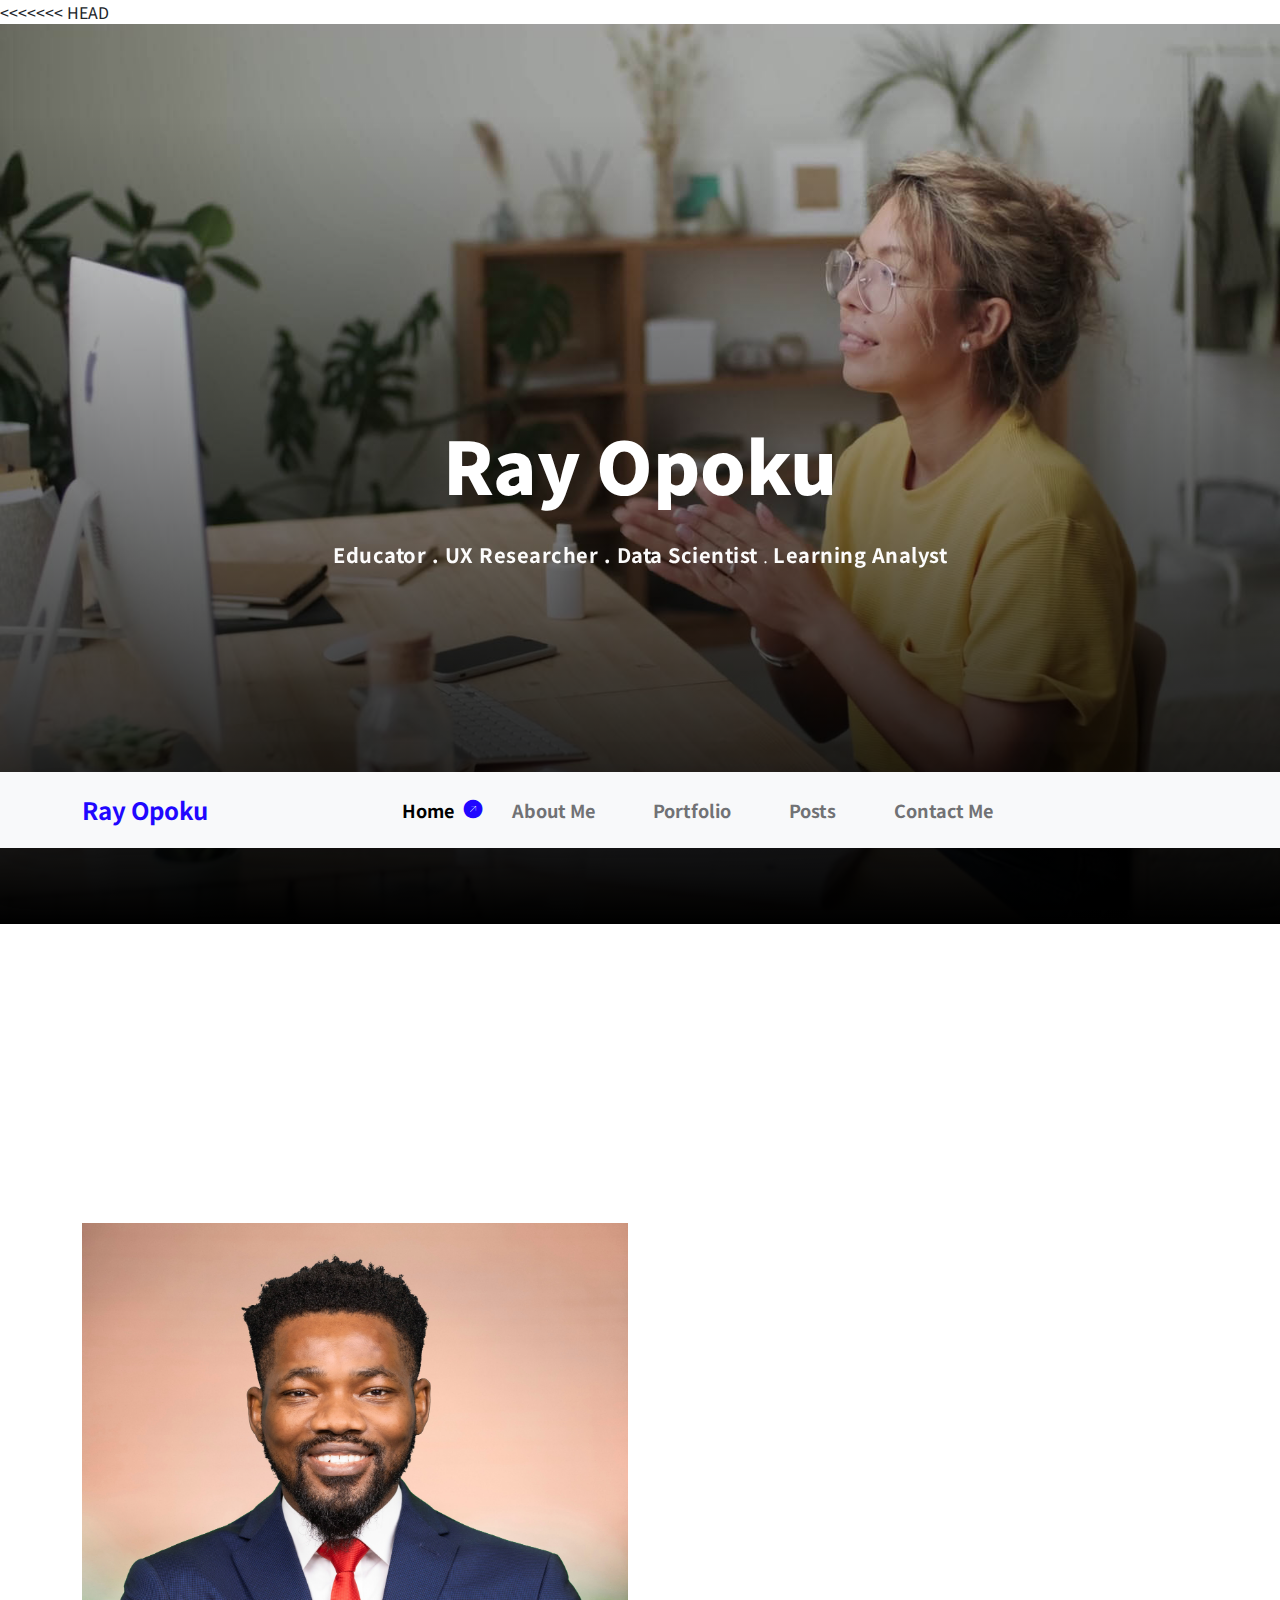
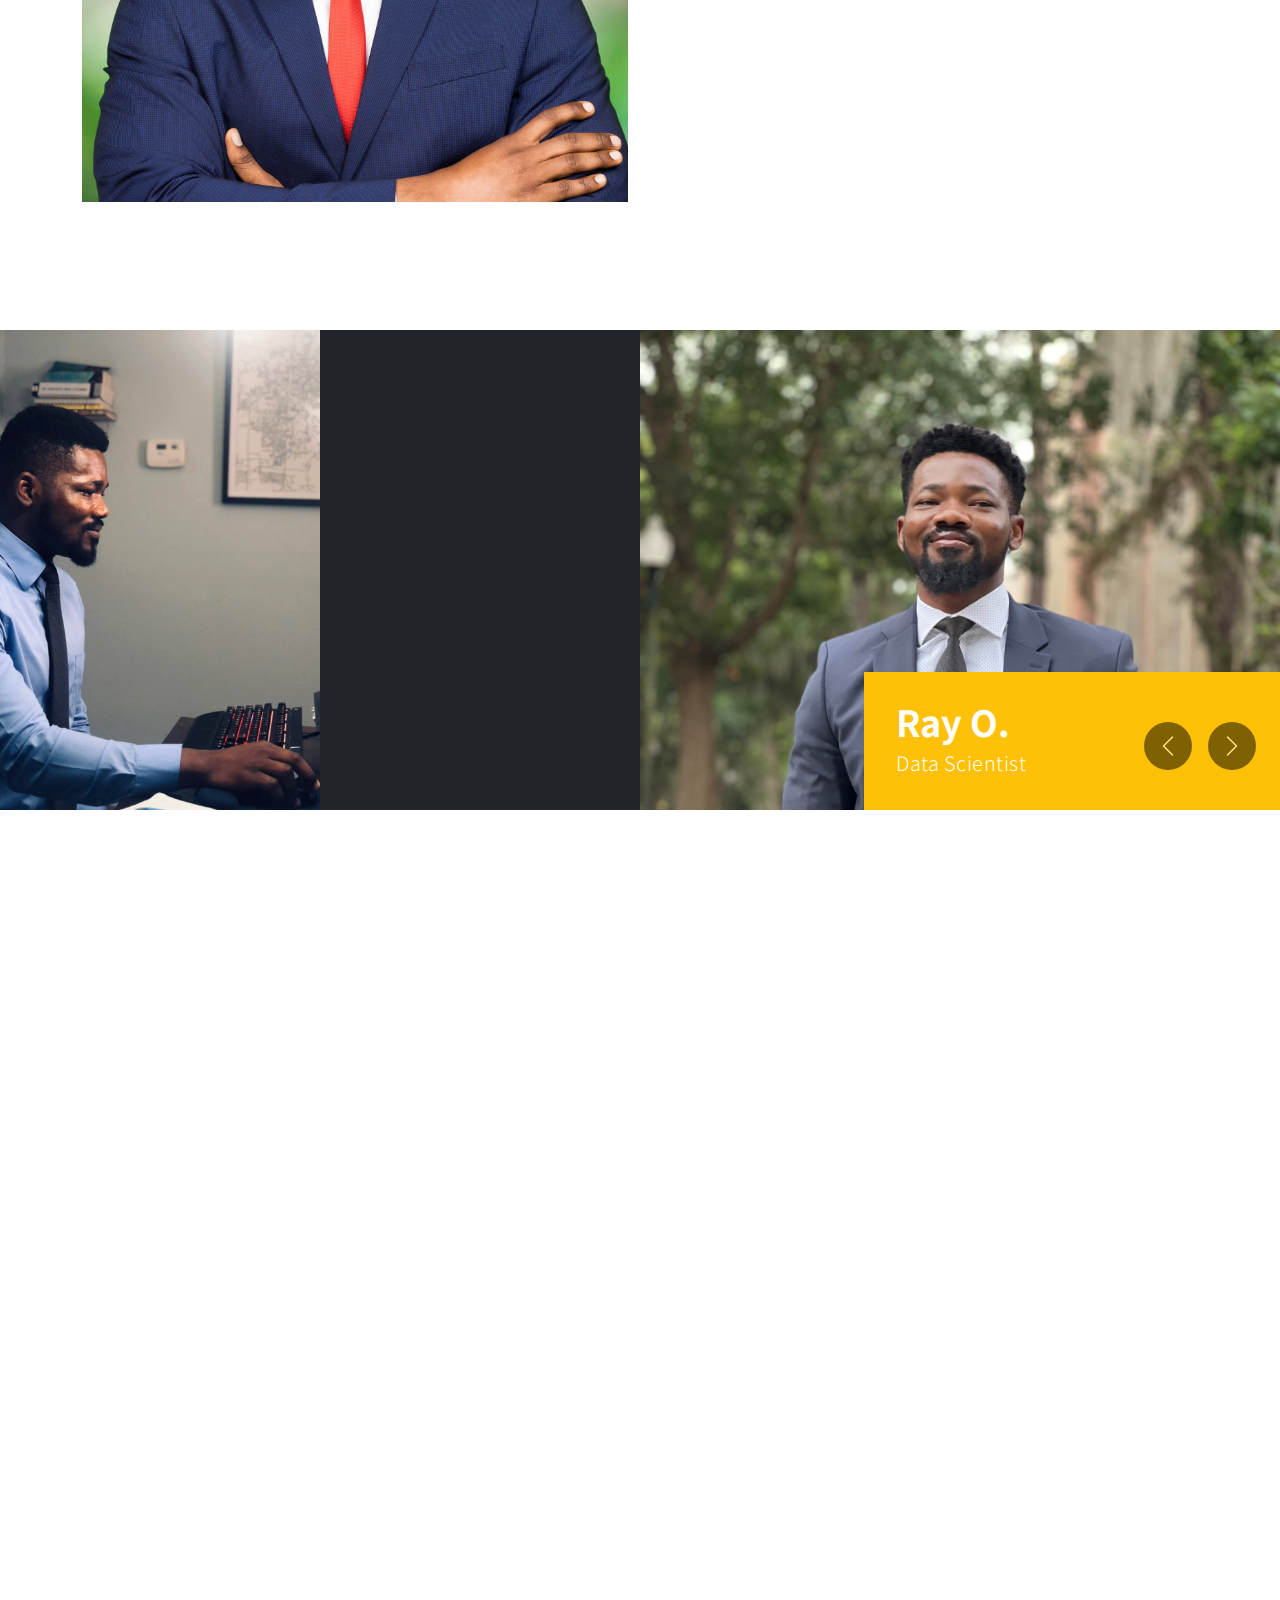
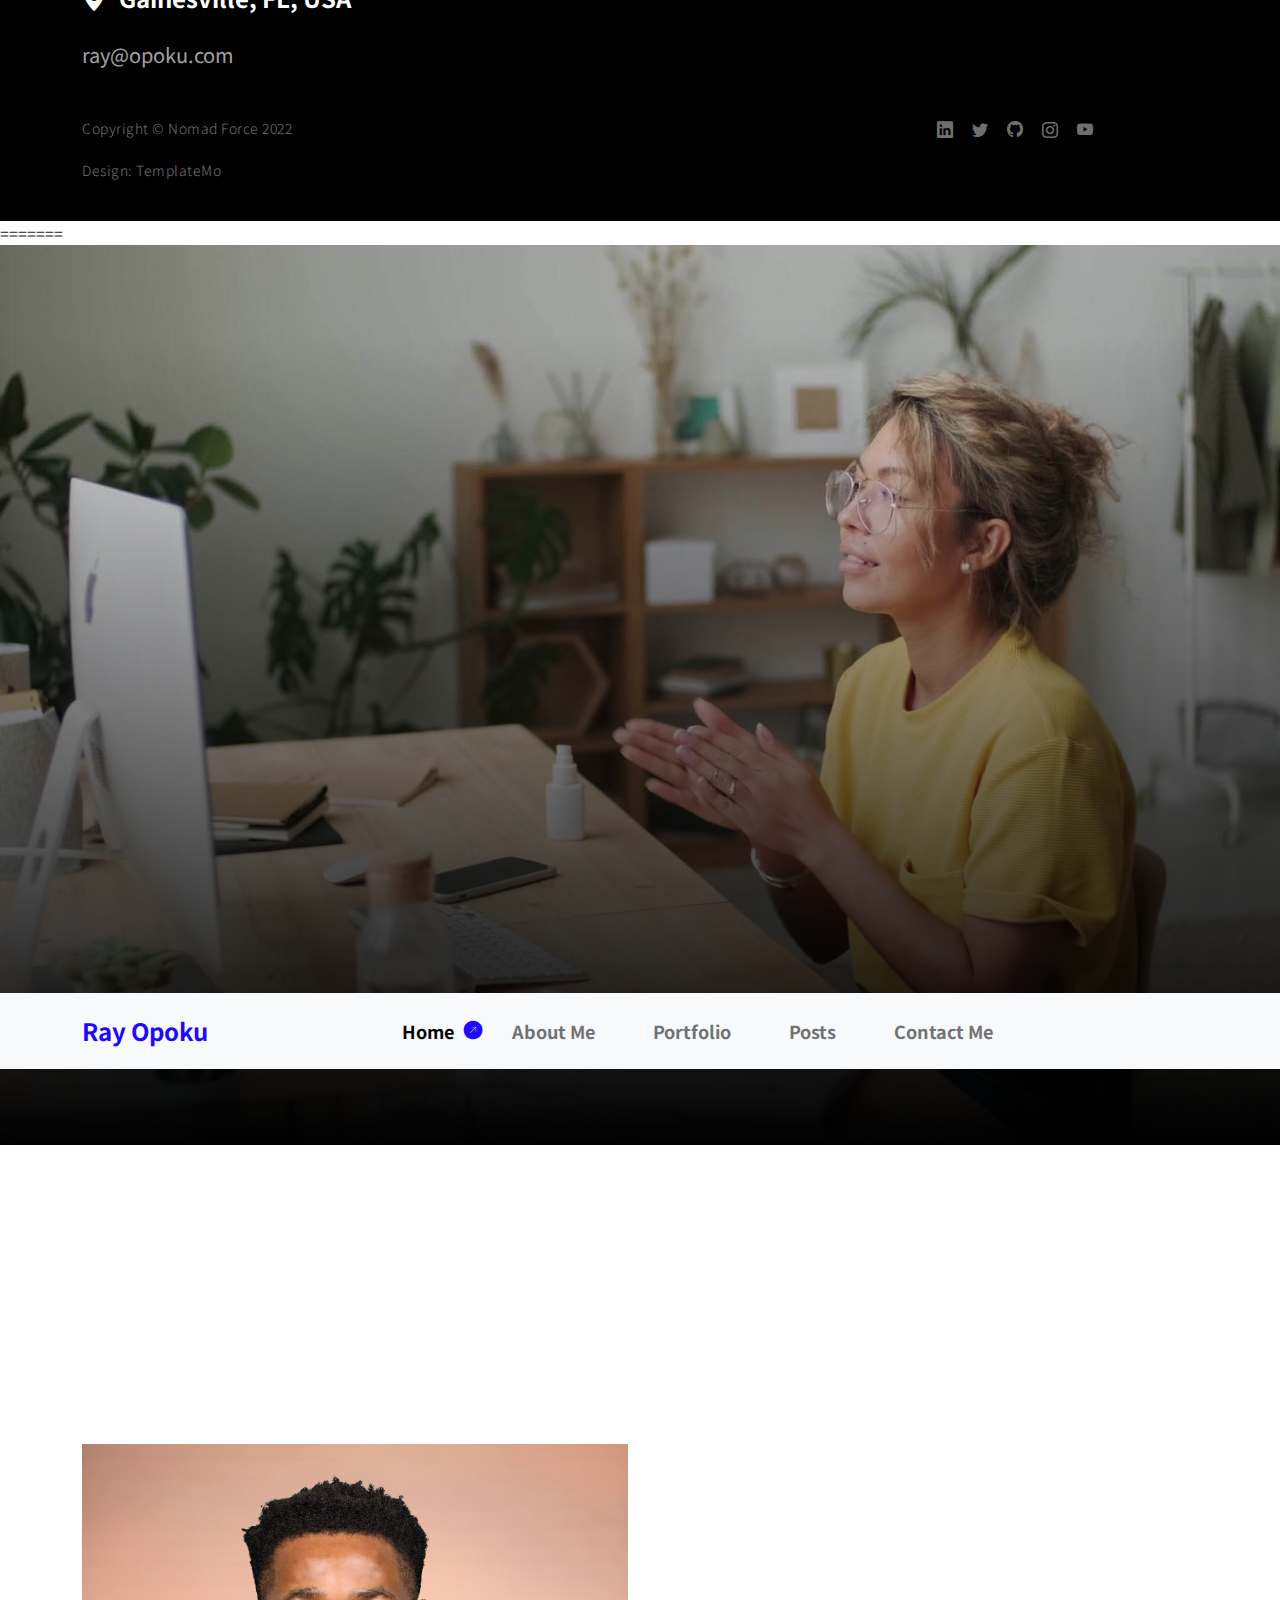
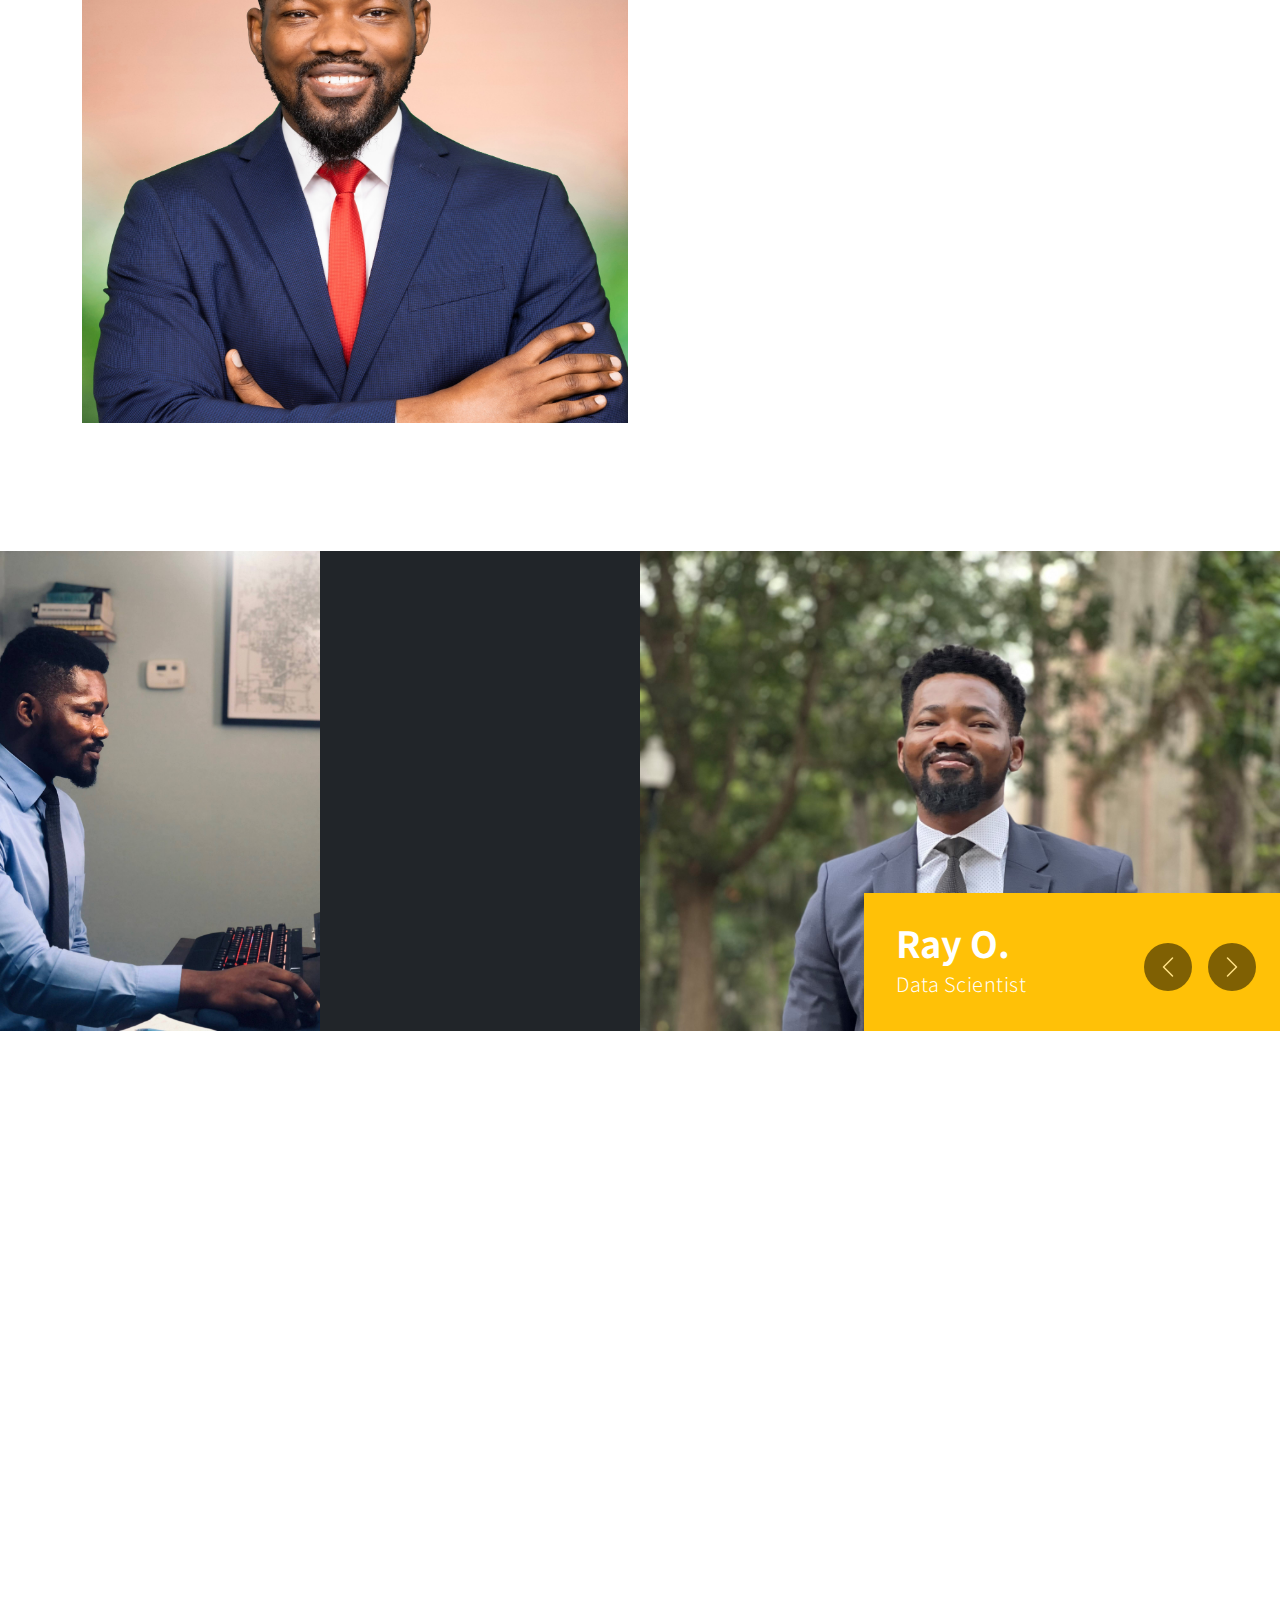
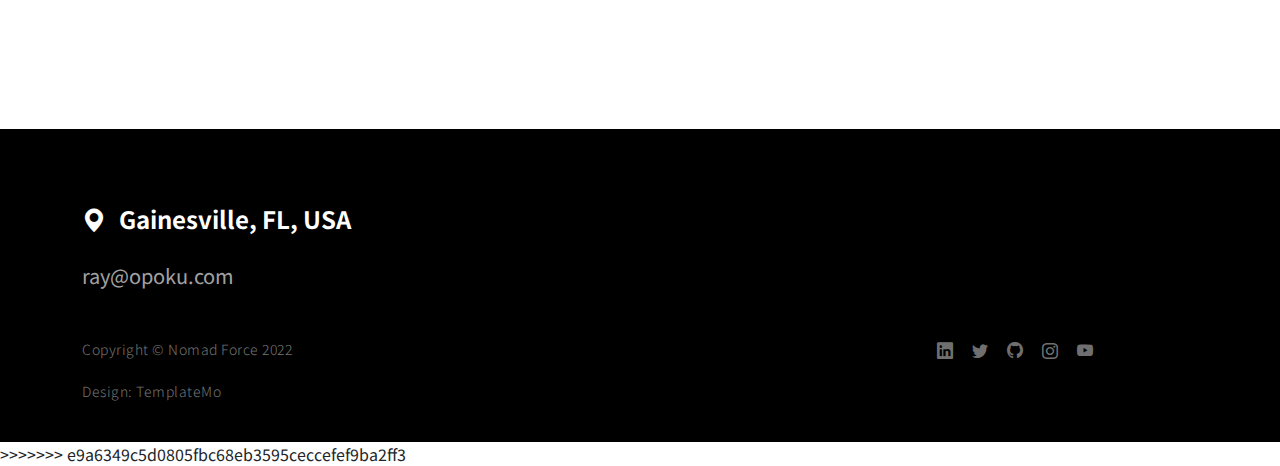
==== index.html @ 8024faab "initial commit" ====
<<<<<<< HEAD
<!doctype html>
<html lang="en">
    <head>
        <meta charset="utf-8">
        <meta name="viewport" content="width=device-width, initial-scale=1">

        <meta name="description" content="">
        <meta name="author" content="">

        <title>Ray Opoku</title>

        <!-- CSS FILES -->
        <link rel="preconnect" href="https://fonts.googleapis.com">

        <link rel="preconnect" href="https://fonts.gstatic.com" crossorigin>

        <link href="https://fonts.googleapis.com/css2?family=Noto+Sans+JP:wght@100;300;400;700;900&display=swap" rel="stylesheet">

        <link href="css/bootstrap.min.css" rel="stylesheet">
        <link href="css/bootstrap-icons.css" rel="stylesheet">

        <link rel="stylesheet" href="css/magnific-popup.css">

        <link href="css/aos.css" rel="stylesheet">

        <link href="css/templatemo-nomad-force.css" rel="stylesheet">
<!--

TemplateMo 567 Nomad Force

https://templatemo.com/tm-567-nomad-force

-->
    </head>

    <body>

        <main>

            <section class="hero" id="hero">
                <div class="heroText">
                    <h1 class="text-white mt-5 mb-lg-4" data-aos="zoom-in" data-aos-delay="800">
                        Ray Opoku
                    </h1>

                    <p class="text-secondary-white-color" data-aos="fade-up" data-aos-delay="1000">
                        <strong class="custom"> Educator . </strong>  <strong class="custom"> UX Researcher . </strong>  <strong class="custom"> Data Scientist </strong> . </strong>  <strong class="custom"> Learning Analyst </strong>  
                        <!-- <strong class="custom"> Designer. </strong> -->
                        <!-- <strong class="custom-underline"> website</strong> -->
                    </p>
                </div>

                <div class="videoWrapper">
                    <video autoplay="" loop="" muted="" class="custom-video" poster="videos/792bd98f3e617786c850493560e11c45.jpg">
                        <source src="videos/headervideo.mp4" type="video/mp4">

                        Your browser does not support the video tag.
                    </video>
                </div>

                <div class="overlay"></div>
            </section>

            <nav class="navbar navbar-expand-lg bg-light shadow-lg">
                <div class="container">
                    <a class="navbar-brand" href="index.html">
                        <strong>Ray Opoku</strong>
                    </a>

                    <button class="navbar-toggler" type="button" data-bs-toggle="collapse" data-bs-target="#navbarNav" aria-controls="navbarNav" aria-expanded="false" aria-label="Toggle navigation">
                        <span class="navbar-toggler-icon"></span>
                    </button>

                    <div class="collapse navbar-collapse" id="navbarNav">
                        <ul class="navbar-nav mx-auto">
                            <li class="nav-item active">
                                <a class="nav-link" href="#hero">Home</a>
                            </li>

                            <li class="nav-item">
                                <a class="nav-link" href="#about">About Me</a>
                            </li>

                            <li class="nav-item">
                                <a class="nav-link" href="#portfolio">Portfolio</a>
                            </li>

                            <li class="nav-item">
                                <a class="nav-link" href="#news">Posts</a>
                            </li>

                            <li class="nav-item">
                                <a class="nav-link" href="#contact">Contact Me</a>
                            </li>
                        </ul>
                    </div>
                </div>
            </nav>

            <section class="section-padding pb-0" id="about">
                <div class="container mb-5 pb-lg-5">
                    <div class="row">
                        <div class="col-12">
                            <h2 class="mb-3" data-aos="fade-up">Akwaaba...</h2>
                        </div>

                        <div class="col-lg-6 col-12 mt-3 mb-lg-5">
                        
                          <!--      <p class="me-4" data-aos="fade-up" data-aos-delay="500">(*Akwaaba means Welcome in Akan - A Ghanaian Language).</p> -->
                               </p> 
                              
                          <!--  <p class="me-4" data-aos="fade-up" data-aos-delay="300">(*Akwaaba means welcome in Akan - A Ghanaian Language).</p> --> 
                            <img src="\images\people\RAY3_ALT (2).jpg" class="img-fluid about-image" alt="">
                            
                        </div>

                        <div class="col-lg-6 col-12 mt-lg-3 mb-lg-5">

                            <p class="me-4" data-aos="fade-up" data-aos-delay="300">Welcome to my online portfolio! 
                                I am Ray Opoku (Officially Raymond Opoku) and here, I share my journey 
                                and work in hopes that you get to know me and my work better. 
                                Look around and you will find my thoughts and samples PhD work and projects.

                            <p data-aos="fade-up" data-aos-delay="800">I am a data management engineer and economic policy enthusiat working on my PhD in Educational Technology at the University of Florida, FL.
                                I am a 2021 Holmes Scholar at UF College of Education and passionate about the wholistic approach to learning, travel, photography and collaborating with people.
                                
                                My research interest is the adopting analytical and data mining tools to draw insights from various learning management systems. I am originally from Ghana - West-Africa and I have worked in various countries including South Africa, Kenya, UAE, and England.
                                </p>
                        
                         <!--       <p class="me-4" data-aos="fade-up" data-aos-delay="300">(*Akwaaba means welcome in Akan - A Ghanaian Language).</p> --> 

                            </div>

                    </div>
                </div>

                <div class="container-fluid">
                    <div class="row">
                        <div class="col-lg-3 col-12 p-0">
                            <img src="images/IMG_1385.JPG" class="img-fluid about-image" alt="">
                        </div>

                        <div class="col-lg-3 col-12 bg-dark">
                            <div class="d-flex flex-column flex-wrap justify-content-center h-100 py-5 px-4 pt-lg-4 pb-lg-0">
                                <h3 class="text-white mb-3" data-aos="fade-up">I am an idealists and strategic thinker.</h3>

                                <p class="text-secondary-white-color" data-aos="fade-up">With over six years in the data analytics business</p>

                                <div class="mt-3 custom-links">

                                    <a href="#news" class="text-white custom-link" data-aos="zoom-in" data-aos-delay="100">Read News & Events</a>

                                    <a href="#contact" class="text-white custom-link" data-aos="zoom-in" data-aos-delay="300">Work with me</a>
                                </div>

                            </div>
                        </div>

                        <div class="col-lg-6 col-12 p-0">
                            <section id="myCarousel" class="carousel slide carousel-fade" data-bs-ride="carousel">
                                <div class="carousel-inner">
                                    <div class="carousel-item active">
                                        <img src="images/people/IMG_9525 (2).jpeg" class="img-fluid team-image" alt="">

                                        <div class="team-thumb bg-warning">
                                            <h3 class="text-white mb-0">Ray O.</h3>

                                            <p class="text-secondary-white-color mb-0">Data Scientist</p>
                                        </div>
                                    </div>

                                    <div class="carousel-item">
                                        <img src="images/people/IMG_8676 (2).jpg" class="img-fluid team-image" alt="">

                                        <div class="team-thumb bg-primary">
                                            <h3 class="text-white mb-0">Ray O.</h3>

                                            <p class="text-secondary-white-color mb-0">Learning Analytics</p>
                                        </div>
                                    </div>

                                    <div class="carousel-item">
                                        <img src="images/people/d011a304-158c-4ec2-86e8-9f3b034e3c93.jpg" class="img-fluid team-image" alt="">

                                        <div class="team-thumb bg-success">
                                            <h3 class="text-white mb-0">Ray O.</h3>

                                            <p class="text-secondary-white-color mb-0">Educator</p>
                                        </div>
                                    </div>

                                    <div class="carousel-item">
                                        <img src="images/people/IMG_6955.jpg" class="img-fluid team-image" alt="">

                                        <div class="team-thumb bg-info">
                                            <h3 class="text-white mb-0">Ray O.</h3>

                                            <p class="text-secondary-white-color mb-0">UX Designer</p>
                                        </div>
                                    </div>

                                    <div class="carousel-item">
                                        <img src="images/people/IMG_8632 (2).jpeg" class="img-fluid team-image" alt="">

                                        <div class="team-thumb bg-danger">
                                            <h3 class="text-white mb-0">Ray O.</h3>

                                            <p class="text-secondary-white-color mb-0">Project Management</p>
                                        </div>
                                    </div>
                                </div>

                                <button class="carousel-control-prev" type="button" data-bs-target="#myCarousel" data-bs-slide="prev">
                                      <span class="carousel-control-prev-icon" aria-hidden="true"></span>

                                      <span class="visually-hidden">Previous</span>
                                </button>

                                <button class="carousel-control-next" type="button" data-bs-target="#myCarousel" data-bs-slide="next">
                                      <span class="carousel-control-next-icon" aria-hidden="true"></span>

                                      <span class="visually-hidden">Next</span>
                                </button>
                            </section>

                        </div>
                    </div>
                </div>
            </section>

            <section class="section-padding" id="portfolio">
                <div class="container">
                    <div class="row">

                        <div class="col-12">
                            <h2 class="mb-5 text-center" data-aos="fade-up">Portfolio</h2>
                        </div>

                        <div class="col-lg-6 col-12">
                            <div class="portfolio-thumb mb-5" data-aos="fade-up">
                                <a href="images/portfolio/visuals-Y4qzW3AsvqI-unsplash.jpeg" class="image-popup">
                                    <img src="images/portfolio/visuals-Y4qzW3AsvqI-unsplash.jpeg" class="img-fluid portfolio-image" alt="">
                                </a>

                                <div class="portfolio-info">
                                    <h4 class="portfolio-title mb-0">Effortless</h4>

                                    <p class="text-danger">Branding</p>
                                </div>
                            </div>

                            <div class="portfolio-thumb" data-aos="fade-up">
                                <a href="images/portfolio/severin-candrian-nn3uIZqmUtE-unsplash.jpeg" class="image-popup">
                                    <img src="images/portfolio/severin-candrian-nn3uIZqmUtE-unsplash.jpeg" class="img-fluid portfolio-image" alt="">
                                </a>

                                <div class="portfolio-info">
                                    <h4 class="portfolio-title mb-0">Health technology</h4>

                                    <p class="text-success">Art Direction</p>
                                </div>
                            </div>
                        </div>

                        <div class="col-lg-6 col-12">
                            <div class="portfolio-thumb mt-5 mt-lg-0 mb-5" data-aos="fade-up">
                                <a href="images/portfolio/tyler-nix-Y1drF0Y3Oe0-unsplash.jpeg" class="image-popup">
                                    <img src="images/portfolio/tyler-nix-Y1drF0Y3Oe0-unsplash.jpeg" class="img-fluid portfolio-image" alt="">
                                </a>

                                <div class="portfolio-info">
                                    <h4 class="portfolio-title mb-0">Maki</h4>

                                    <p class="text-warning">Website</p>
                                </div>
                            </div>

                            <div class="portfolio-thumb" data-aos="fade-up">
                                <a href="images/portfolio/thought-catalog-gv-T-OjLe4c-unsplash.jpeg" class="image-popup">
                                    <img src="images/portfolio/thought-catalog-gv-T-OjLe4c-unsplash.jpeg" class="img-fluid portfolio-image" alt="">
                                </a>

                                <div class="portfolio-info">
                                    <h4 class="portfolio-title mb-0">The gig economy</h4>

                                    <p class="text-info">Graphic</p>
                                </div>
                            </div>
                        </div>

                    </div>
                </div>
            </section>

            <section class="news section-padding" id="news">
                <div class="container">
                    <div class="row">

                        <div class="col-12">
                            <h2 class="mb-5 text-center" data-aos="fade-up">News & Events</h2>
                        </div>

                        <div class="col-lg-6 col-12 mb-5 mb-lg-0">
                            <div class="news-thumb" data-aos="fade-up">
                                <a href="news-detail.html" class="news-image-hover news-image-hover-warning">
                                    <img src="images/news/caroline-lm-uqveD8dYPUM-unsplash.jpg" class="img-fluid large-news-image news-image" alt="">
                                </a>

                                <div class="news-category bg-warning text-white">News</div>

                                <div class="news-text-info">
                                    <h5 class="news-title">
                                        <a href="news-detail.html" class="news-title-link">The rise of the gig economy spells the end for these workers the old system</a>
                                    </h5>

                                    <span class="text-muted">22 hours ago</span>
                                </div>
                            </div>
                        </div>

                        <div class="col-lg-6 col-12">
                            <div class="news-thumb news-two-column d-flex flex-column flex-lg-row" data-aos="fade-up">
                                <div class="news-top w-100">

                                    <a href="news-detail.html" class="news-image-hover news-image-hover-primary">
                                        <img src="images/news/jean-philippe-delberghe-MmanXAs1sKw-unsplash.jpeg" class="img-fluid news-image" alt="">
                                    </a>

                                    <div class="news-category bg-primary text-white">Events</div>
                                </div>

                                <div class="news-bottom w-100">
                                    <div class="news-text-info">
                                        <h5 class="news-title">
                                            <a href="news-detail.html" class="news-title-link">Job Opportunities: Digital, Marketing</a>
                                        </h5>

                                        <div class="d-flex flex-wrap">
                                            <span class="text-muted me-2">
                                                <i class="bi-geo-alt-fill me-1 mb-2 mb-lg-0"></i>
                                                Alaska,
                                            </span>

                                            <span class="text-muted">August 6, 2021</span>
                                        </div>
                                    </div>
                                </div>
                            </div>

                            <div class="news-thumb news-two-column d-flex flex-column flex-lg-row" data-aos="fade-up">
                                <div class="news-top w-100" data-aos="fade-up">

                                    <a href="news-detail.html" class="news-image-hover news-image-hover-success">
                                        <img src="images/news/maria-stewart-p4tj0g-_aMM-unsplash.jpeg" class="img-fluid news-image" alt="">
                                    </a>

                                    <div class="news-category bg-success text-white">News</div>
                                </div>

                                <div class="news-bottom w-100">
                                    <div class="news-text-info">
                                        <h5 class="news-title">
                                            <a href="news-detail.html" class="news-title-link">What happened to new viral video?</a>
                                        </h5>

                                        <span class="text-muted">6 days ago</span>
                                    </div>
                                </div>
                            </div>
                        </div>

                    </div>
                </div>
            </section>

            <section class=" contact section-padding" id="contact">
                <div class="container">
                    <div class="row">

                        <div class="col-lg-7 col-12 mx-auto">

                            <h2 class="mb-4 text-center" data-aos="fade-up">Dont' be shy, say "hi"</h2>

                            <form action="#" method="post" class="contact-form" role="form" data-aos="fade-up">

                                <div class="row">

                                    <div class="col-lg-6 col-6">
                                        <label for="name" class="form-label">Name <sup class="text-danger">*</sup></label>

                                        <input type="text" name="name" id="name" class="form-control" placeholder="Full name" required>
                                    </div>

                                    <div class="col-lg-6 col-6">
                                        <label for="email" class="form-label">Email <sup class="text-danger">*</sup></label>

                                        <input type="email" name="email" id="email" pattern="[^ @]*@[^ @]*" class="form-control" placeholder="Email address" required>
                                    </div>

                                    <div class="col-12 my-4">
                                        <label for="message" class="form-label">How can I help?</label>

                                        <textarea name="message" rows="6" class="form-control" id="message" placeholder="Tell us about the project" required></textarea>

                                    </div>

                                    <div class="col-12">
                                        <label for="services" class="form-label">Services<sup class="text-danger">*</sup></label>
                                    </div>

                                    <div class="col-lg-4 col-12">
                                        <div class="form-check">
                                            <input type="checkbox" id="checkbox1" name="checkbox1" class="form-check-input">

                                            <label class="form-check-label" for="checkbox1">Data Analytics</label>
                                          </div>
                                    </div>

                                    <div class="col-lg-4 col-12 my-2 my-lg-0">
                                        <div class="form-check">
                                            <input type="checkbox" id="checkbox2" name="checkbox2" class="form-check-input">

                                            <label class="form-check-label" for="checkbox2">User Experiences</label>
                                          </div>
                                    </div>

                                    <div class="col-lg-4 col-12">
                                        <div class="form-check">
                                            <input type="checkbox" id="checkbox3" name="checkbox3" class="form-check-input">

                                            <label class="form-check-label" for="checkbox3">Web Development</label>
                                          </div>
                                    </div>
                                </div>

                                <div class="col-lg-5 col-12 mx-auto mt-5">
                                    <button type="submit" class="form-control">Send Message</button>
                                </div>
                            </form>
                        </div>

                    </div>
                </div>
            </section>

            <section class="google-map">
                <iframe src="https://maps.google.com/maps?q=Gainesville,+Florida+-+FL,+USA&t=&z=13&ie=UTF8&iwloc=&output=embed" class="map-iframe" width="100%" height="400" style="border:0;" allowfullscreen="" loading="lazy"></iframe>
            </section>

        </main>

        <footer class="site-footer">
            <div class="container">
                <div class="row">

                    <div class="col-12">
                        <h5 class="text-white">
                            <i class="bi-geo-alt-fill me-2"></i>
                            Gainesville, FL, USA
                        </h5>

                        <a href="mailto:info@opoku.com" class="custom-link mt-3 mb-5">
                            ray@opoku.com
                        </a>
                    </div>

                    <div class="col-6">
                        <p class="copyright-text mb-0">Copyright © Nomad Force 2022

                        <br><br>Design: <a href="https://templatemo.com/page/1" target="_parent">TemplateMo</a></p>

                    </div>

                    <div class="col-lg-3 col-5 ms-auto">
                        <ul class="social-icon">
                            <li><a href="https://www.linkedin.com/in/raymondopoku/" class="social-icon-link bi-linkedin"></a></li>

                            <li><a href="https://twitter.com/rayopk" class="social-icon-link bi-twitter"></a></li>

                            <li><a href="https://github.com/raopk" class="social-icon-link bi-github"></a></li>

                            <li><a href="https://instagram.com/rayopk/" class="social-icon-link bi-instagram"></a></li>

                            <li><a href="https://www.youtube.com/c/rayopoku" class="social-icon-link bi-youtube"></a></li>
                        </ul>
                    </div>

                </div>
            </section>
        </footer>

        <!-- JAVASCRIPT FILES -->
        <script src="js/jquery.min.js"></script>
        <script src="js/bootstrap.bundle.min.js"></script>
        <script src="js/jquery.sticky.js"></script>
        <script src="js/aos.js"></script>
        <script src="js/jquery.magnific-popup.min.js"></script>
        <script src="js/magnific-popup-options.js"></script>
        <script src="js/scrollspy.min.js"></script>
        <script src="js/custom.js"></script>

    </body>
=======
<!doctype html>
<html lang="en">
    <head>
        <meta charset="utf-8">
        <meta name="viewport" content="width=device-width, initial-scale=1">

        <meta name="description" content="">
        <meta name="author" content="">

        <title>Ray Opoku</title>

        <!-- CSS FILES -->
        <link rel="preconnect" href="https://fonts.googleapis.com">

        <link rel="preconnect" href="https://fonts.gstatic.com" crossorigin>

        <link href="https://fonts.googleapis.com/css2?family=Noto+Sans+JP:wght@100;300;400;700;900&display=swap" rel="stylesheet">

        <link href="css/bootstrap.min.css" rel="stylesheet">
        <link href="css/bootstrap-icons.css" rel="stylesheet">

        <link rel="stylesheet" href="css/magnific-popup.css">

        <link href="css/aos.css" rel="stylesheet">

        <link href="css/templatemo-nomad-force.css" rel="stylesheet">
<!--

TemplateMo 567 Nomad Force

https://templatemo.com/tm-567-nomad-force

-->
    </head>

    <body>

        <main>

            <section class="hero" id="hero">
                <div class="heroText">
                    <h1 class="text-white mt-5 mb-lg-4" data-aos="zoom-in" data-aos-delay="800">
                        Ray Opoku
                    </h1>

                    <p class="text-secondary-white-color" data-aos="fade-up" data-aos-delay="1000">
                        <strong class="custom"> Educator . </strong>  <strong class="custom"> UX Researcher . </strong>  <strong class="custom"> Data Scientist </strong> . </strong>  <strong class="custom"> Learning Analyst </strong>  
                        <!-- <strong class="custom"> Designer. </strong> -->
                        <!-- <strong class="custom-underline"> website</strong> -->
                    </p>
                </div>

                <div class="videoWrapper">
                    <video autoplay="" loop="" muted="" class="custom-video" poster="videos/792bd98f3e617786c850493560e11c45.jpg">
                        <source src="videos/headervideo.mp4" type="video/mp4">

                        Your browser does not support the video tag.
                    </video>
                </div>

                <div class="overlay"></div>
            </section>

            <nav class="navbar navbar-expand-lg bg-light shadow-lg">
                <div class="container">
                    <a class="navbar-brand" href="index.html">
                        <strong>Ray Opoku</strong>
                    </a>

                    <button class="navbar-toggler" type="button" data-bs-toggle="collapse" data-bs-target="#navbarNav" aria-controls="navbarNav" aria-expanded="false" aria-label="Toggle navigation">
                        <span class="navbar-toggler-icon"></span>
                    </button>

                    <div class="collapse navbar-collapse" id="navbarNav">
                        <ul class="navbar-nav mx-auto">
                            <li class="nav-item active">
                                <a class="nav-link" href="#hero">Home</a>
                            </li>

                            <li class="nav-item">
                                <a class="nav-link" href="#about">About Me</a>
                            </li>

                            <li class="nav-item">
                                <a class="nav-link" href="#portfolio">Portfolio</a>
                            </li>

                            <li class="nav-item">
                                <a class="nav-link" href="#news">Posts</a>
                            </li>

                            <li class="nav-item">
                                <a class="nav-link" href="#contact">Contact Me</a>
                            </li>
                        </ul>
                    </div>
                </div>
            </nav>

            <section class="section-padding pb-0" id="about">
                <div class="container mb-5 pb-lg-5">
                    <div class="row">
                        <div class="col-12">
                            <h2 class="mb-3" data-aos="fade-up">Akwaaba...</h2>
                        </div>

                        <div class="col-lg-6 col-12 mt-3 mb-lg-5">
                        
                          <!--      <p class="me-4" data-aos="fade-up" data-aos-delay="500">(*Akwaaba means Welcome in Akan - A Ghanaian Language).</p> -->
                               </p> 
                              
                          <!--  <p class="me-4" data-aos="fade-up" data-aos-delay="300">(*Akwaaba means welcome in Akan - A Ghanaian Language).</p> --> 
                            <img src="\images\people\RAY3_ALT (2).jpg" class="img-fluid about-image" alt="">
                            
                        </div>

                        <div class="col-lg-6 col-12 mt-lg-3 mb-lg-5">

                            <p class="me-4" data-aos="fade-up" data-aos-delay="300">Welcome to my online portfolio! 
                                I am Ray Opoku (Officially Raymond Opoku) and here, I share my journey 
                                and work in hopes that you get to know me and my work better. 
                                Look around and you will find my thoughts and samples PhD work and projects.

                            <p data-aos="fade-up" data-aos-delay="800">I am a data management engineer and economic policy enthusiat working on my PhD in Educational Technology at the University of Florida, FL.
                                I am a 2021 Holmes Scholar at UF College of Education and passionate about the wholistic approach to learning, travel, photography and collaborating with people.
                                
                                My research interest is the adopting analytical and data mining tools to draw insights from various learning management systems. I am originally from Ghana - West-Africa and I have worked in various countries including South Africa, Kenya, UAE, and England.
                                </p>
                        
                         <!--       <p class="me-4" data-aos="fade-up" data-aos-delay="300">(*Akwaaba means welcome in Akan - A Ghanaian Language).</p> --> 

                            </div>

                    </div>
                </div>

                <div class="container-fluid">
                    <div class="row">
                        <div class="col-lg-3 col-12 p-0">
                            <img src="images/IMG_1385.JPG" class="img-fluid about-image" alt="">
                        </div>

                        <div class="col-lg-3 col-12 bg-dark">
                            <div class="d-flex flex-column flex-wrap justify-content-center h-100 py-5 px-4 pt-lg-4 pb-lg-0">
                                <h3 class="text-white mb-3" data-aos="fade-up">I am an idealists and strategic thinker.</h3>

                                <p class="text-secondary-white-color" data-aos="fade-up">With over six years in the data analytics business</p>

                                <div class="mt-3 custom-links">

                                    <a href="#news" class="text-white custom-link" data-aos="zoom-in" data-aos-delay="100">Read News & Events</a>

                                    <a href="#contact" class="text-white custom-link" data-aos="zoom-in" data-aos-delay="300">Work with me</a>
                                </div>

                            </div>
                        </div>

                        <div class="col-lg-6 col-12 p-0">
                            <section id="myCarousel" class="carousel slide carousel-fade" data-bs-ride="carousel">
                                <div class="carousel-inner">
                                    <div class="carousel-item active">
                                        <img src="images/people/IMG_9525 (2).jpeg" class="img-fluid team-image" alt="">

                                        <div class="team-thumb bg-warning">
                                            <h3 class="text-white mb-0">Ray O.</h3>

                                            <p class="text-secondary-white-color mb-0">Data Scientist</p>
                                        </div>
                                    </div>

                                    <div class="carousel-item">
                                        <img src="images/people/IMG_8676 (2).jpg" class="img-fluid team-image" alt="">

                                        <div class="team-thumb bg-primary">
                                            <h3 class="text-white mb-0">Ray O.</h3>

                                            <p class="text-secondary-white-color mb-0">Learning Analytics</p>
                                        </div>
                                    </div>

                                    <div class="carousel-item">
                                        <img src="images/people/d011a304-158c-4ec2-86e8-9f3b034e3c93.jpg" class="img-fluid team-image" alt="">

                                        <div class="team-thumb bg-success">
                                            <h3 class="text-white mb-0">Ray O.</h3>

                                            <p class="text-secondary-white-color mb-0">Educator</p>
                                        </div>
                                    </div>

                                    <div class="carousel-item">
                                        <img src="images/people/IMG_6955.jpg" class="img-fluid team-image" alt="">

                                        <div class="team-thumb bg-info">
                                            <h3 class="text-white mb-0">Ray O.</h3>

                                            <p class="text-secondary-white-color mb-0">UX Designer</p>
                                        </div>
                                    </div>

                                    <div class="carousel-item">
                                        <img src="images/people/IMG_8632 (2).jpeg" class="img-fluid team-image" alt="">

                                        <div class="team-thumb bg-danger">
                                            <h3 class="text-white mb-0">Ray O.</h3>

                                            <p class="text-secondary-white-color mb-0">Project Management</p>
                                        </div>
                                    </div>
                                </div>

                                <button class="carousel-control-prev" type="button" data-bs-target="#myCarousel" data-bs-slide="prev">
                                      <span class="carousel-control-prev-icon" aria-hidden="true"></span>

                                      <span class="visually-hidden">Previous</span>
                                </button>

                                <button class="carousel-control-next" type="button" data-bs-target="#myCarousel" data-bs-slide="next">
                                      <span class="carousel-control-next-icon" aria-hidden="true"></span>

                                      <span class="visually-hidden">Next</span>
                                </button>
                            </section>

                        </div>
                    </div>
                </div>
            </section>

            <section class="section-padding" id="portfolio">
                <div class="container">
                    <div class="row">

                        <div class="col-12">
                            <h2 class="mb-5 text-center" data-aos="fade-up">Portfolio</h2>
                        </div>

                        <div class="col-lg-6 col-12">
                            <div class="portfolio-thumb mb-5" data-aos="fade-up">
                                <a href="images/portfolio/visuals-Y4qzW3AsvqI-unsplash.jpeg" class="image-popup">
                                    <img src="images/portfolio/visuals-Y4qzW3AsvqI-unsplash.jpeg" class="img-fluid portfolio-image" alt="">
                                </a>

                                <div class="portfolio-info">
                                    <h4 class="portfolio-title mb-0">Effortless</h4>

                                    <p class="text-danger">Branding</p>
                                </div>
                            </div>

                            <div class="portfolio-thumb" data-aos="fade-up">
                                <a href="images/portfolio/severin-candrian-nn3uIZqmUtE-unsplash.jpeg" class="image-popup">
                                    <img src="images/portfolio/severin-candrian-nn3uIZqmUtE-unsplash.jpeg" class="img-fluid portfolio-image" alt="">
                                </a>

                                <div class="portfolio-info">
                                    <h4 class="portfolio-title mb-0">Health technology</h4>

                                    <p class="text-success">Art Direction</p>
                                </div>
                            </div>
                        </div>

                        <div class="col-lg-6 col-12">
                            <div class="portfolio-thumb mt-5 mt-lg-0 mb-5" data-aos="fade-up">
                                <a href="images/portfolio/tyler-nix-Y1drF0Y3Oe0-unsplash.jpeg" class="image-popup">
                                    <img src="images/portfolio/tyler-nix-Y1drF0Y3Oe0-unsplash.jpeg" class="img-fluid portfolio-image" alt="">
                                </a>

                                <div class="portfolio-info">
                                    <h4 class="portfolio-title mb-0">Maki</h4>

                                    <p class="text-warning">Website</p>
                                </div>
                            </div>

                            <div class="portfolio-thumb" data-aos="fade-up">
                                <a href="images/portfolio/thought-catalog-gv-T-OjLe4c-unsplash.jpeg" class="image-popup">
                                    <img src="images/portfolio/thought-catalog-gv-T-OjLe4c-unsplash.jpeg" class="img-fluid portfolio-image" alt="">
                                </a>

                                <div class="portfolio-info">
                                    <h4 class="portfolio-title mb-0">The gig economy</h4>

                                    <p class="text-info">Graphic</p>
                                </div>
                            </div>
                        </div>

                    </div>
                </div>
            </section>

            <section class="news section-padding" id="news">
                <div class="container">
                    <div class="row">

                        <div class="col-12">
                            <h2 class="mb-5 text-center" data-aos="fade-up">News & Events</h2>
                        </div>

                        <div class="col-lg-6 col-12 mb-5 mb-lg-0">
                            <div class="news-thumb" data-aos="fade-up">
                                <a href="news-detail.html" class="news-image-hover news-image-hover-warning">
                                    <img src="images/news/caroline-lm-uqveD8dYPUM-unsplash.jpg" class="img-fluid large-news-image news-image" alt="">
                                </a>

                                <div class="news-category bg-warning text-white">News</div>

                                <div class="news-text-info">
                                    <h5 class="news-title">
                                        <a href="news-detail.html" class="news-title-link">The rise of the gig economy spells the end for these workers the old system</a>
                                    </h5>

                                    <span class="text-muted">22 hours ago</span>
                                </div>
                            </div>
                        </div>

                        <div class="col-lg-6 col-12">
                            <div class="news-thumb news-two-column d-flex flex-column flex-lg-row" data-aos="fade-up">
                                <div class="news-top w-100">

                                    <a href="news-detail.html" class="news-image-hover news-image-hover-primary">
                                        <img src="images/news/jean-philippe-delberghe-MmanXAs1sKw-unsplash.jpeg" class="img-fluid news-image" alt="">
                                    </a>

                                    <div class="news-category bg-primary text-white">Events</div>
                                </div>

                                <div class="news-bottom w-100">
                                    <div class="news-text-info">
                                        <h5 class="news-title">
                                            <a href="news-detail.html" class="news-title-link">Job Opportunities: Digital, Marketing</a>
                                        </h5>

                                        <div class="d-flex flex-wrap">
                                            <span class="text-muted me-2">
                                                <i class="bi-geo-alt-fill me-1 mb-2 mb-lg-0"></i>
                                                Alaska,
                                            </span>

                                            <span class="text-muted">August 6, 2021</span>
                                        </div>
                                    </div>
                                </div>
                            </div>

                            <div class="news-thumb news-two-column d-flex flex-column flex-lg-row" data-aos="fade-up">
                                <div class="news-top w-100" data-aos="fade-up">

                                    <a href="news-detail.html" class="news-image-hover news-image-hover-success">
                                        <img src="images/news/maria-stewart-p4tj0g-_aMM-unsplash.jpeg" class="img-fluid news-image" alt="">
                                    </a>

                                    <div class="news-category bg-success text-white">News</div>
                                </div>

                                <div class="news-bottom w-100">
                                    <div class="news-text-info">
                                        <h5 class="news-title">
                                            <a href="news-detail.html" class="news-title-link">What happened to new viral video?</a>
                                        </h5>

                                        <span class="text-muted">6 days ago</span>
                                    </div>
                                </div>
                            </div>
                        </div>

                    </div>
                </div>
            </section>

            <section class=" contact section-padding" id="contact">
                <div class="container">
                    <div class="row">

                        <div class="col-lg-7 col-12 mx-auto">

                            <h2 class="mb-4 text-center" data-aos="fade-up">Dont' be shy, say "hi"</h2>

                            <form action="#" method="post" class="contact-form" role="form" data-aos="fade-up">

                                <div class="row">

                                    <div class="col-lg-6 col-6">
                                        <label for="name" class="form-label">Name <sup class="text-danger">*</sup></label>

                                        <input type="text" name="name" id="name" class="form-control" placeholder="Full name" required>
                                    </div>

                                    <div class="col-lg-6 col-6">
                                        <label for="email" class="form-label">Email <sup class="text-danger">*</sup></label>

                                        <input type="email" name="email" id="email" pattern="[^ @]*@[^ @]*" class="form-control" placeholder="Email address" required>
                                    </div>

                                    <div class="col-12 my-4">
                                        <label for="message" class="form-label">How can I help?</label>

                                        <textarea name="message" rows="6" class="form-control" id="message" placeholder="Tell us about the project" required></textarea>

                                    </div>

                                    <div class="col-12">
                                        <label for="services" class="form-label">Services<sup class="text-danger">*</sup></label>
                                    </div>

                                    <div class="col-lg-4 col-12">
                                        <div class="form-check">
                                            <input type="checkbox" id="checkbox1" name="checkbox1" class="form-check-input">

                                            <label class="form-check-label" for="checkbox1">Data Analytics</label>
                                          </div>
                                    </div>

                                    <div class="col-lg-4 col-12 my-2 my-lg-0">
                                        <div class="form-check">
                                            <input type="checkbox" id="checkbox2" name="checkbox2" class="form-check-input">

                                            <label class="form-check-label" for="checkbox2">User Experiences</label>
                                          </div>
                                    </div>

                                    <div class="col-lg-4 col-12">
                                        <div class="form-check">
                                            <input type="checkbox" id="checkbox3" name="checkbox3" class="form-check-input">

                                            <label class="form-check-label" for="checkbox3">Web Development</label>
                                          </div>
                                    </div>
                                </div>

                                <div class="col-lg-5 col-12 mx-auto mt-5">
                                    <button type="submit" class="form-control">Send Message</button>
                                </div>
                            </form>
                        </div>

                    </div>
                </div>
            </section>

            <section class="google-map">
                <iframe src="https://maps.google.com/maps?q=Gainesville,+Florida+-+FL,+USA&t=&z=13&ie=UTF8&iwloc=&output=embed" class="map-iframe" width="100%" height="400" style="border:0;" allowfullscreen="" loading="lazy"></iframe>
            </section>

        </main>

        <footer class="site-footer">
            <div class="container">
                <div class="row">

                    <div class="col-12">
                        <h5 class="text-white">
                            <i class="bi-geo-alt-fill me-2"></i>
                            Gainesville, FL, USA
                        </h5>

                        <a href="mailto:info@opoku.com" class="custom-link mt-3 mb-5">
                            ray@opoku.com
                        </a>
                    </div>

                    <div class="col-6">
                        <p class="copyright-text mb-0">Copyright © Nomad Force 2022

                        <br><br>Design: <a href="https://templatemo.com/page/1" target="_parent">TemplateMo</a></p>

                    </div>

                    <div class="col-lg-3 col-5 ms-auto">
                        <ul class="social-icon">
                            <li><a href="https://www.linkedin.com/in/raymondopoku/" class="social-icon-link bi-linkedin"></a></li>

                            <li><a href="https://twitter.com/rayopk" class="social-icon-link bi-twitter"></a></li>

                            <li><a href="https://github.com/raopk" class="social-icon-link bi-github"></a></li>

                            <li><a href="https://instagram.com/rayopk/" class="social-icon-link bi-instagram"></a></li>

                            <li><a href="https://www.youtube.com/c/rayopoku" class="social-icon-link bi-youtube"></a></li>
                        </ul>
                    </div>

                </div>
            </section>
        </footer>

        <!-- JAVASCRIPT FILES -->
        <script src="js/jquery.min.js"></script>
        <script src="js/bootstrap.bundle.min.js"></script>
        <script src="js/jquery.sticky.js"></script>
        <script src="js/aos.js"></script>
        <script src="js/jquery.magnific-popup.min.js"></script>
        <script src="js/magnific-popup-options.js"></script>
        <script src="js/scrollspy.min.js"></script>
        <script src="js/custom.js"></script>

    </body>
>>>>>>> e9a6349c5d0805fbc68eb3595ceccefef9ba2ff3
</html>
---- css/templatemo-nomad-force.css ----
/*

TemplateMo 567 Nomad Force

https://templatemo.com/tm-567-nomad-force

*/

/*---------------------------------------
  CUSTOM PROPERTIES ( VARIABLES )             
-----------------------------------------*/
:root {
  --white-color:                  #FFFFFF;
  --primary-color:                #2007ff;
  --section-bg-color:             #f9f9f9;
  --dark-color:                   #000000;
  --grey-color:                   #fcfeff;
  --text-secondary-white-color:   rgba(255, 255, 255, 0.98);
  --title-color:                  #565758;
  --p-color:                      #717275;

  --body-font-family:           'Noto Sans JP', sans-serif;

  --h1-font-size:               72px;
  --h2-font-size:               42px;
  --h3-font-size:               36px;
  --h4-font-size:               32px;
  --h5-font-size:               24px;
  --h6-font-size:               22px;
  --p-font-size:                20px;
  --copyright-text-font-size:   14px;
  --custom-link-font-size:      12px;

  --font-weight-light:          300;
  --font-weight-normal:         400;
  --font-weight-bold:           700;
  --font-weight-black:          900;
}

body,
html {
  height: 100%;
}

body {
    background: var(--white-color);
    font-family: var(--body-font-family);    
    position: relative;
}

/*---------------------------------------
  TYPOGRAPHY               
-----------------------------------------*/

h2,
h3,
h4,
h5,
h6 {
  color: var(--dark-color);
  line-height: inherit;
}

h1,
h2,
h3,
h4,
h5,
h6 {
  font-weight: var(--font-weight-bold);
}

h1,
h2 {
  font-weight: var(--font-weight-black);
}

h1 {
  font-size: var(--h1-font-size);
  line-height: normal;
}

h2 {
  font-size: var(--h2-font-size);
}

h3 {
  font-size: var(--h3-font-size);
}

h4 {
  font-size: var(--h4-font-size);
}

h5 {
  font-size: var(--h5-font-size);
}

h6 {
  font-size: var(--h6-font-size);
}

p {
  color: var(--p-color);
  font-size: var(--p-font-size);
  font-weight: var(--font-weight-light);
  letter-spacing: 0.5px;
}

.text-secondary-white-color {
  color: var(--text-secondary-white-color);
}

a, 
button {
  touch-action: manipulation;
  transition: all 0.3s;
}

a {
  color: var(--p-color);
  text-decoration: none;
}

a:hover {
  color: var(--primary-color);
}

::selection {
  background: var(--dark-color);
  color: var(--white-color);
}

.custom-underline {
  border-bottom: 2px solid var(--white-color);
  color: var(--white-color);
  padding-bottom: 4px;
}

.videoWrapper {
  position: relative;
  padding-bottom: 56.25%; /* 16:9 */
  height: 0;
  z-index: -100;
}

.custom-video {
  position: absolute;
  top: 0;
  left: 0;
  width: 100%;
  height: 100%;
}

.overlay {
  background: linear-gradient(to top, #000, transparent 90%);
  position: absolute;
  top: 0;
  right: 0;
  bottom: 0;
  left: 0;
}

/*---------------------------------------
  CUSTOM LINK               
-----------------------------------------*/
.custom-links {
  max-width: 230px;
}

.custom-link {
  position: relative;
  overflow: hidden;
  z-index: 1;
  display: inline-block;
  transition: all .3s cubic-bezier(.645,.045,.355,1);
}

.custom-link::after {
  content: "";
  width: 0;
  height: 2px;
  bottom: 0;
  position: absolute;
  left: auto;
  right: 0;
  z-index: -1;
  transition: width .6s cubic-bezier(.25,.8,.25,1) 0s;
  background: currentColor;
}

.custom-link:hover::after {
  width: 100%;
  left: 0;
  right: auto;
}

.custom-link:hover,
.custom-link:hover::after {
  color: var(--white-color);
}

b,
strong {
  font-weight: var(--font-weight-bold);
}

/*---------------------------------------
  NAVIGATION               
-----------------------------------------*/

.navbar {
  z-index: 9;
  right: 0;
  left: 0;
  padding-top: 15px;
  padding-bottom: 15px;
}

.navbar-brand {
  color: var(--primary-color);
  font-size: 24px;
  font-weight: var(--font-weight-bold);
}

.navbar-expand-lg .navbar-nav .nav-link {
  padding-right: 15px;
  padding-left: 15px;
}

.navbar-nav .nav-link::after {
  content: "\f140";
  font-family: bootstrap-icons;
  display: inline-block;
  margin-left: 10px;
  color: var(--primary-color);
  opacity: 0;
  -webkit-transition: opacity 0.3s, -webkit-transform 0.3s;
  -moz-transition: opacity 0.3s, -moz-transform 0.3s;
  transition: opacity 0.3s, transform 0.3s;
  -webkit-transform: translateY(10px);
  -moz-transform: translateY(10px);
  transform: translateY(10px);
}

.navbar-nav .nav-link:hover::after {
  opacity: 1;
  -webkit-transform: translateY(0px);
  -moz-transform: translateY(0px);
  transform: translateY(0px);
}

.navbar-nav .nav-link {
  color: var(--p-color);
  font-size: 18px;
  font-weight: var(--font-weight-bold);
  position: relative;
}

.navbar-nav .nav-link:hover::after,
.navbar-nav .nav-item.active .nav-link::after {
  color: var(--primary-color);
  opacity: 1;
  -webkit-transform: translateY(0px);
  -moz-transform: translateY(0px);
  transform: translateY(0px);
}

.navbar-nav .nav-item.active .nav-link,
.nav-link:focus, 
.nav-link:hover {
  color: var(--dark-color);
}

.nav-link:focus {
  color: var(--p-color);
}

.navbar-toggler {
  border: 0;
  padding: 0;
  cursor: pointer;
  margin: 0;
  width: 30px;
  height: 35px;
  outline: none;
}

.navbar-toggler:focus {
  outline: none;
  box-shadow: none;
}

.navbar-toggler[aria-expanded="true"] .navbar-toggler-icon {
  background: transparent;
}

.navbar-toggler[aria-expanded="true"] .navbar-toggler-icon:before,
.navbar-toggler[aria-expanded="true"] .navbar-toggler-icon:after {
  transition: top 300ms 50ms ease, -webkit-transform 300ms 350ms ease;
  transition: top 300ms 50ms ease, transform 300ms 350ms ease;
  transition: top 300ms 50ms ease, transform 300ms 350ms ease, -webkit-transform 300ms 350ms ease;
  top: 0;
}

.navbar-toggler[aria-expanded="true"] .navbar-toggler-icon:before {
  transform: rotate(45deg);
}

.navbar-toggler[aria-expanded="true"] .navbar-toggler-icon:after {
  transform: rotate(-45deg);
}

.navbar-toggler .navbar-toggler-icon {
  background: var(--dark-color);
  transition: background 10ms 300ms ease;
  display: block;
  width: 30px;
  height: 2px;
  position: relative;
}

.navbar-toggler .navbar-toggler-icon:before,
.navbar-toggler .navbar-toggler-icon:after {
  transition: top 300ms 350ms ease, -webkit-transform 300ms 50ms ease;
  transition: top 300ms 350ms ease, transform 300ms 50ms ease;
  transition: top 300ms 350ms ease, transform 300ms 50ms ease, -webkit-transform 300ms 50ms ease;
  position: absolute;
  right: 0;
  left: 0;
  background: var(--dark-color);
  width: 30px;
  height: 2px;
  content: '';
}

.navbar-toggler .navbar-toggler-icon:before {
  top: -8px;
}

.navbar-toggler .navbar-toggler-icon:after {
  top: 8px;
}

/*---------------------------------------
  HERO              
-----------------------------------------*/
.hero {
  position: relative;
  overflow: hidden;
}

@media screen and (min-width: 992px) {
  .hero {
    height: 100vh;
  }

  .custom-video,
  .news-detail-image {
    object-fit: cover;
    width: 100vw;
    height: 100vh;
  }

  .sticky-wrapper {
    position: relative;
    bottom: 76px;
  }
}

.heroText {
  position: absolute;
  z-index: 9;
  top: 50%;
  left: 50%;
  transform: translate(-50%, -50%);
  width: 85%;
  text-align: center;
}

/*---------------------------------------
  ABOUT & TEAM MEMBERS               
-----------------------------------------*/
.about-image,
.team-image {
  width: 100%;
  height: 100%;
  max-height: 635px;
  min-height: 475px;
  object-fit: cover;
}

.team-thumb {
  background: var(--white-color);
  position: absolute;
  bottom: 0;
  right: 0;
  width: 65%;
  padding: 22px 32px 32px 32px;
}

.carousel-control-next, 
.carousel-control-prev {
  top: auto;
  bottom: 2.5rem;
}

.carousel-control-prev {
  right: 4rem;
  left: auto;
}

.carousel-control-next-icon, 
.carousel-control-prev-icon {
  background-color: var(--dark-color);
  background-size: 50% 50%;
  border-radius: 100px;
  width: 3rem;
  height: 3rem;
}

/*---------------------------------------
  PORTFOLIO               
-----------------------------------------*/
.portfolio-thumb {
  position: relative;
  overflow: hidden;
}

.portfolio-info {
  margin: 20px;
}

/*---------------------------------------
  NEWS & EVENTS               
-----------------------------------------*/

.news,
.related-news {
  background: var(--section-bg-color);
}

.news-thumb {
  position: relative;
}

.news-category {
  background: var(--white-color);
  position: absolute;
  z-index: 9;
  top: 0;
  left: 0;
  padding: 4px 12px;
  display: inline-block;
}

.news-text-info {
  margin: 0 20px;
}

.news-title {
  margin-top: 15px;
  margin-bottom: 15px;
}

.news-title-link {
  color: var(--title-color);
  display: inline-block;
}

.news-title-link:hover {
  color: var(--dark-color);
}

.portfolio-image,
.news-image {
  display: block;
  transition: transform 0.6s ease-out;
}

.news-image-hover {
  display: inline-block;
  position: relative;
  overflow: hidden;
  z-index: 1;
  transition: all .3s cubic-bezier(.645,.045,.355,1);
  padding-bottom: 4px;
  height: 100%;
}

.news-image-hover::after {
  content: "";
  width: 0;
  height: 4px;
  bottom: 0;
  position: absolute;
  left: auto;
  right: 0;
  z-index: -1;
  transition: width .6s cubic-bezier(.25,.8,.25,1) 0s;
  background: #198754;
}

.news-image-hover-warning::after {
  background: #ffc107;
}

.news-image-hover-primary::after {
  background: #0d6efd;
}

.news-image-hover-success::after {
  background: #198754;
}

.news-image-hover:hover::after {
  width: 100%;
  left: 0;
  right: auto;
  z-index: 9;
}

.image-popup:hover .portfolio-image,
.news-image-hover:hover .news-image {
  transform: scale(1.02);
}

.news-two-column {
  min-height: 199px;
  margin-bottom: 16px;
}

.news-two-column .news-image {
  width: 100%;
  height: 100%;
  object-fit: cover;
}

.social-share-link,
.social-share-link + span {
  color: rgba(255, 255, 255, 0.65);
}

/*---------------------------------------
  SECTION               
-----------------------------------------*/
.section-padding {
  padding-top: 7rem;
  padding-bottom: 7rem;
}

/*---------------------------------------
  CONTACT              
-----------------------------------------*/
.contact-info {
  padding: 40px;
}

.contact-form .form-control {
  border-radius: 0;
  font-weight: var(--font-weight-normal);
  padding-top: 12px;
  padding-bottom: 12px;
}

.contact-form button[type='submit'] {
  background: var(--dark-color);
  border: none;
  border-radius: 100px;
  color: var(--white-color);
  font-weight: var(--font-weight-bold);
  text-transform: uppercase;
  padding: 16px;
  transition: all 0.6s ease-out;
}

.contact-form button[type='submit']:hover {
  background: var(--primary-color);
}

.form-label {
  color: var(--p-color);
  font-weight: var(--font-weight-bold);
}

.map-iframe {
  display: block;
  filter: grayscale(100);
}

/*---------------------------------------
  SITE FOOTER               
-----------------------------------------*/
.site-footer {
  background: var(--dark-color);
  padding-top: 4.5rem;
  padding-bottom: 2.5rem;
}

.site-footer .custom-link {
  color: rgba(255, 255, 255, 0.65);
  font-size: var(--p-font-size);
}

.site-footer .custom-link:hover,
.site-footer .social-icon-link:hover {
  color: var(--white-color);
}

.copyright-text {
  color: rgba(255, 255, 255, 0.45);
  font-size: var(--copyright-text-font-size);
}

/*---------------------------------------
  SOCIAL ICON               
-----------------------------------------*/
.social-icon {
  margin: 0;
  padding: 0;
}

.social-icon li {
  list-style: none;
  display: inline-block;
  vertical-align: top;
}

.social-icon-link {
  color: rgba(255, 255, 255, 0.45);
  font-size: 1rem;
  display: inline-block;
  vertical-align: top;
  margin-top: 4px;
  margin-bottom: 4px;
  margin-right: 15px;
}

.social-icon-link:hover {
  color: var(--primary-color);
}

/*---------------------------------------
  RESPONSIVE STYLES               
-----------------------------------------*/
@media screen and (min-width: 1600px) {
  .news-two-column {
    min-height: 232.5px;
  }
}

@media screen and (max-width: 991px) {
  h1 {
    font-size: 48px;
  }

  h2 {
    font-size: 36px;
  }

  h3 {
    font-size: 32px;
  }

  h4 {
    font-size: 28px;
  }

  h5 {
    font-size: 20px;
  }

  h6 {
    font-size: 18px;
  }

  .navbar {
    padding-top: 10px;
    padding-bottom: 10px;
  }

  .section-padding {
    padding-top: 6rem;
    padding-bottom: 6rem;
  }

  .team-thumb {
    left: 0;
    width: auto;
  }

  .news-two-column {
    height: auto !important;
    min-height: inherit;
  }

  .news .col-12 .news-two-column:first-child {
    margin-bottom: 38px;
  }
}

@media screen and (max-width: 767px) {
  .news-detail-title {
    font-size: 36px;
  }
}

@media screen and (max-width: 360px) {
  h1 {
    font-size: 32px;
  }

  .heroText p {
    font-size: 14px;
  }
}

@media screen and (max-width: 359px) {
  .news-detail-title {
    font-size: 22px;
  }
}
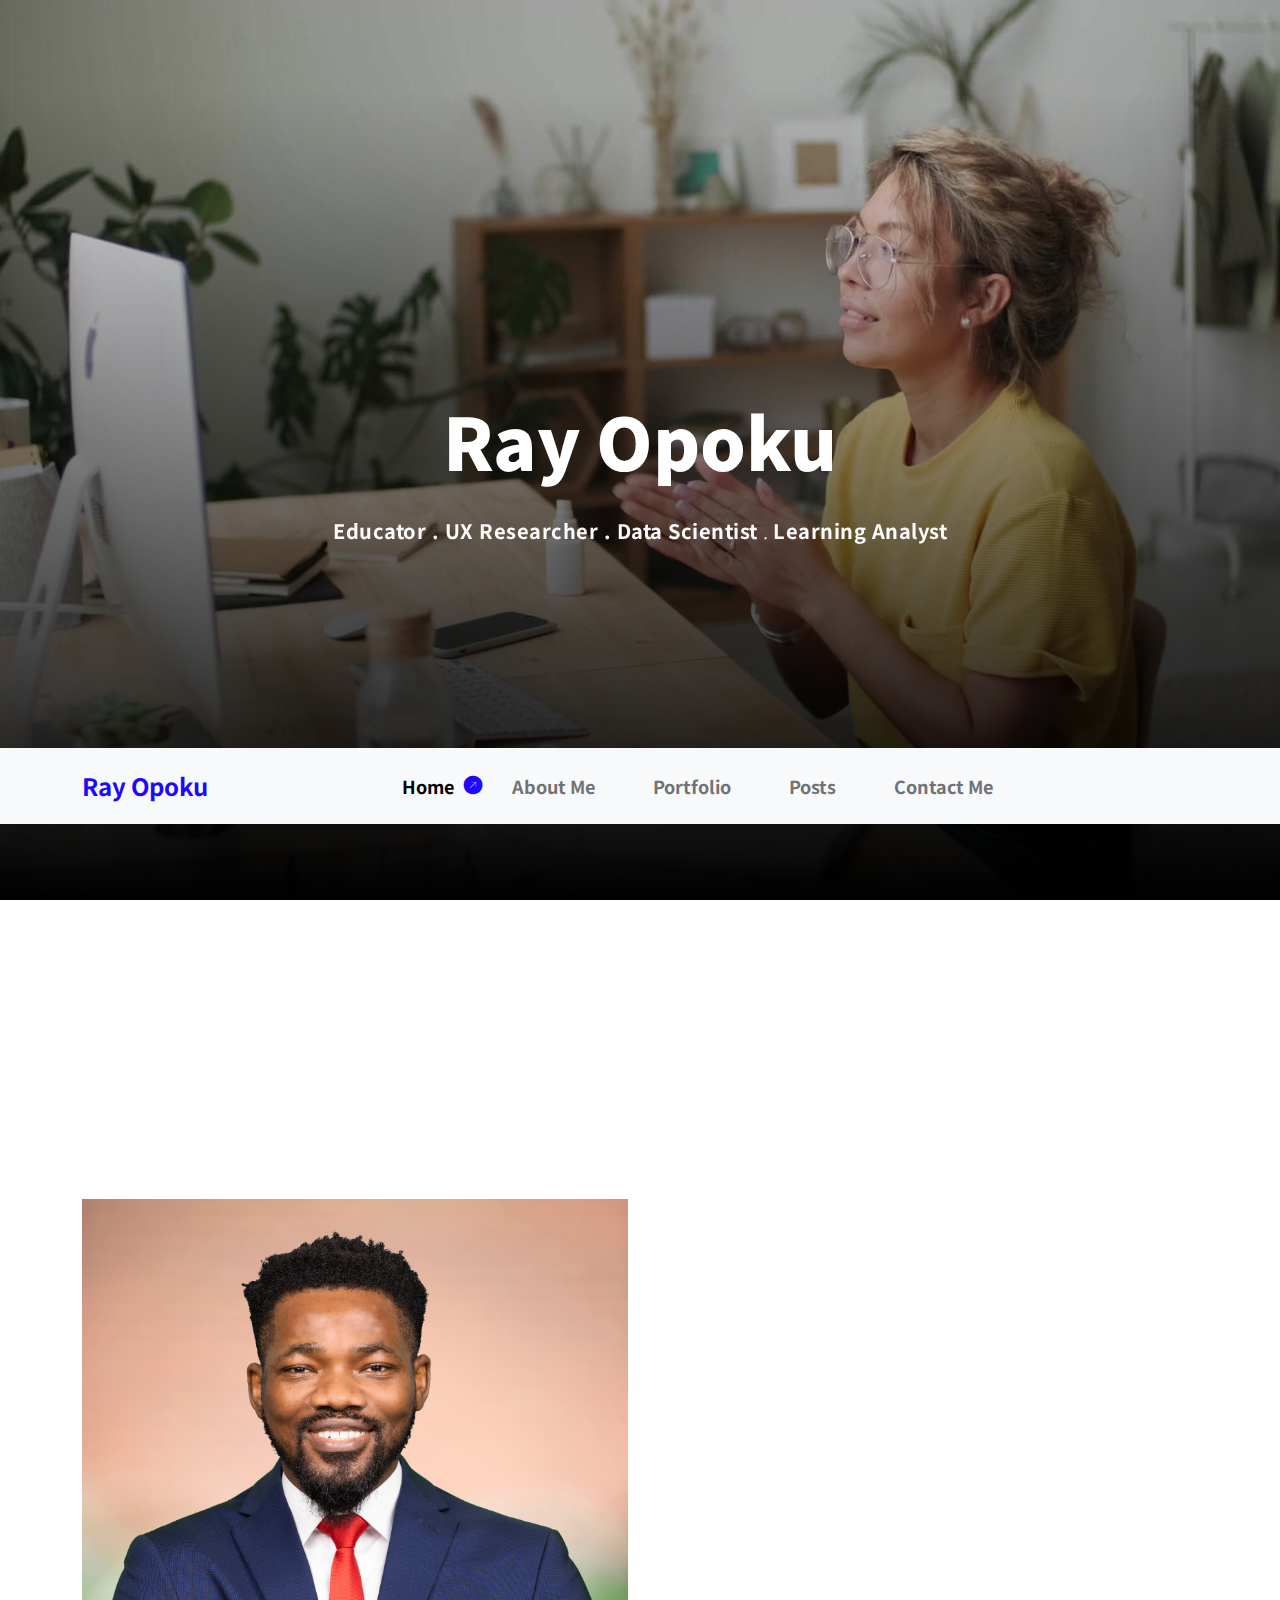
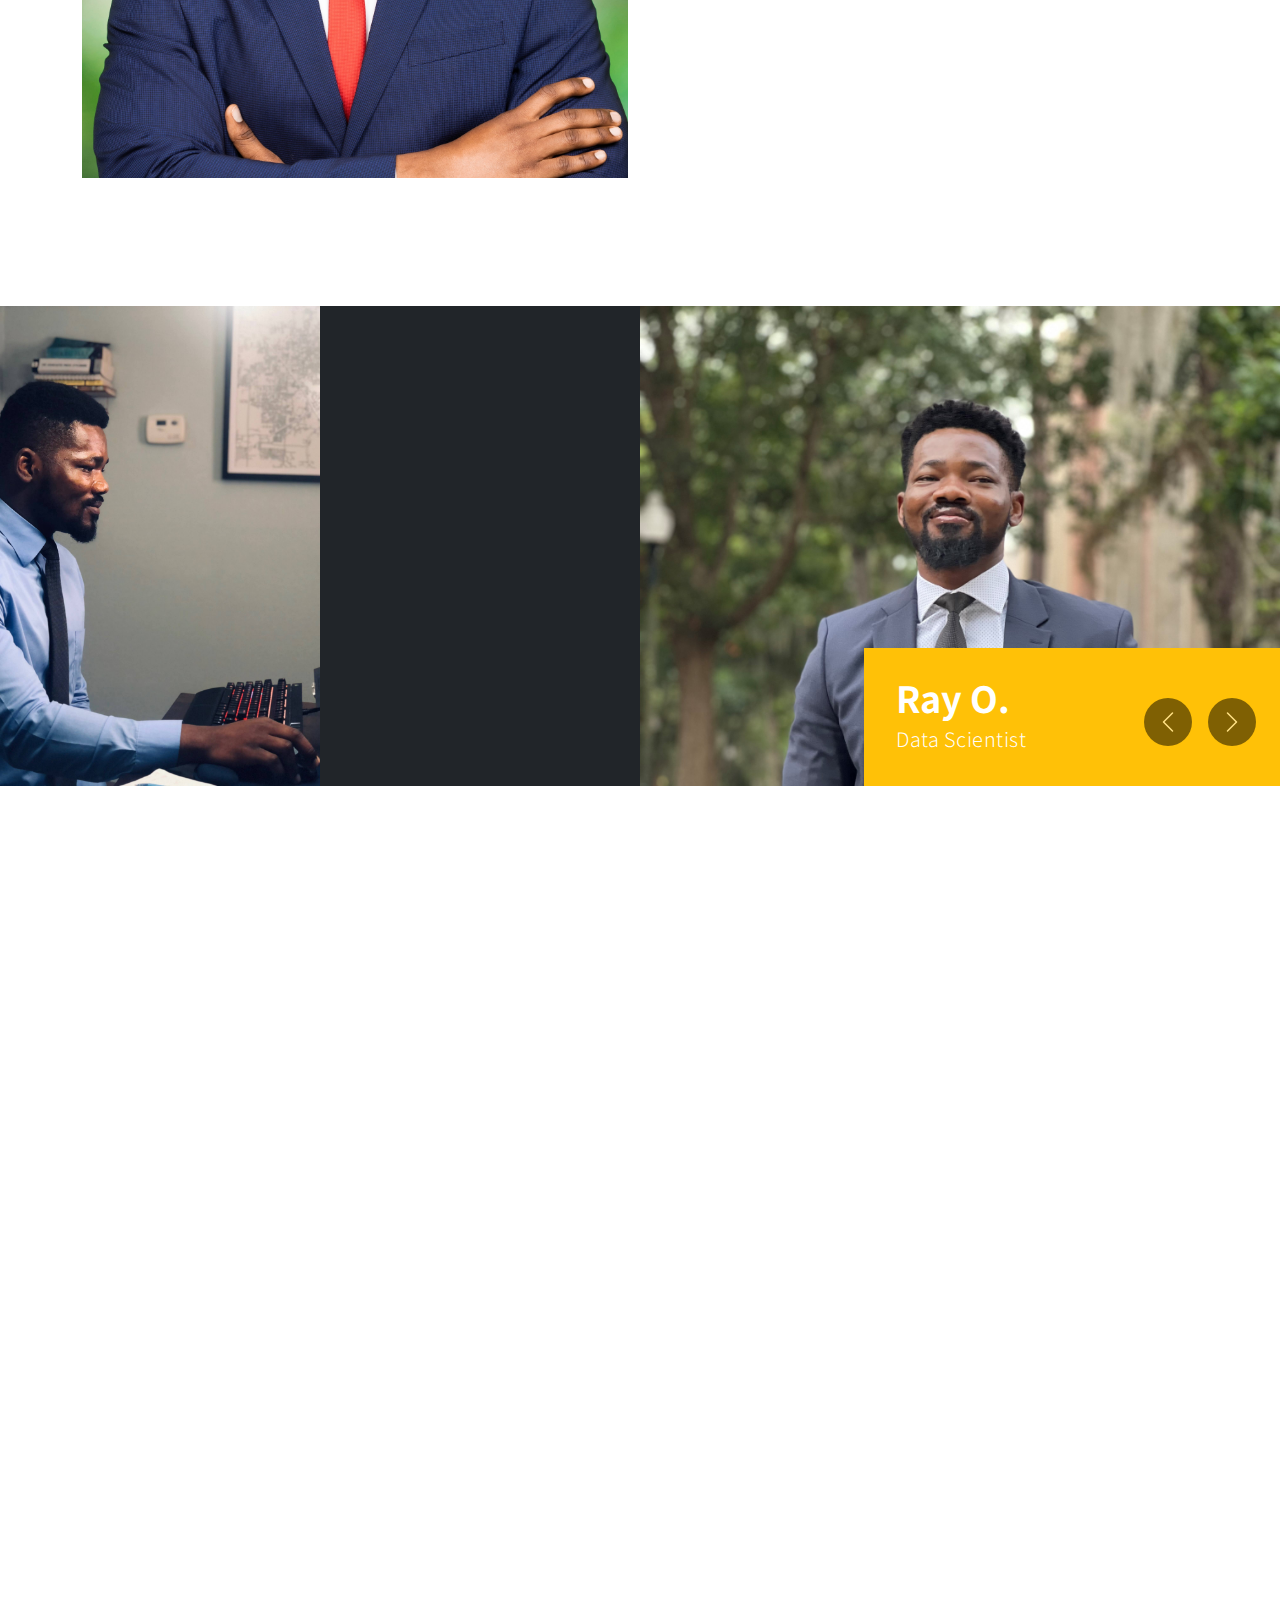
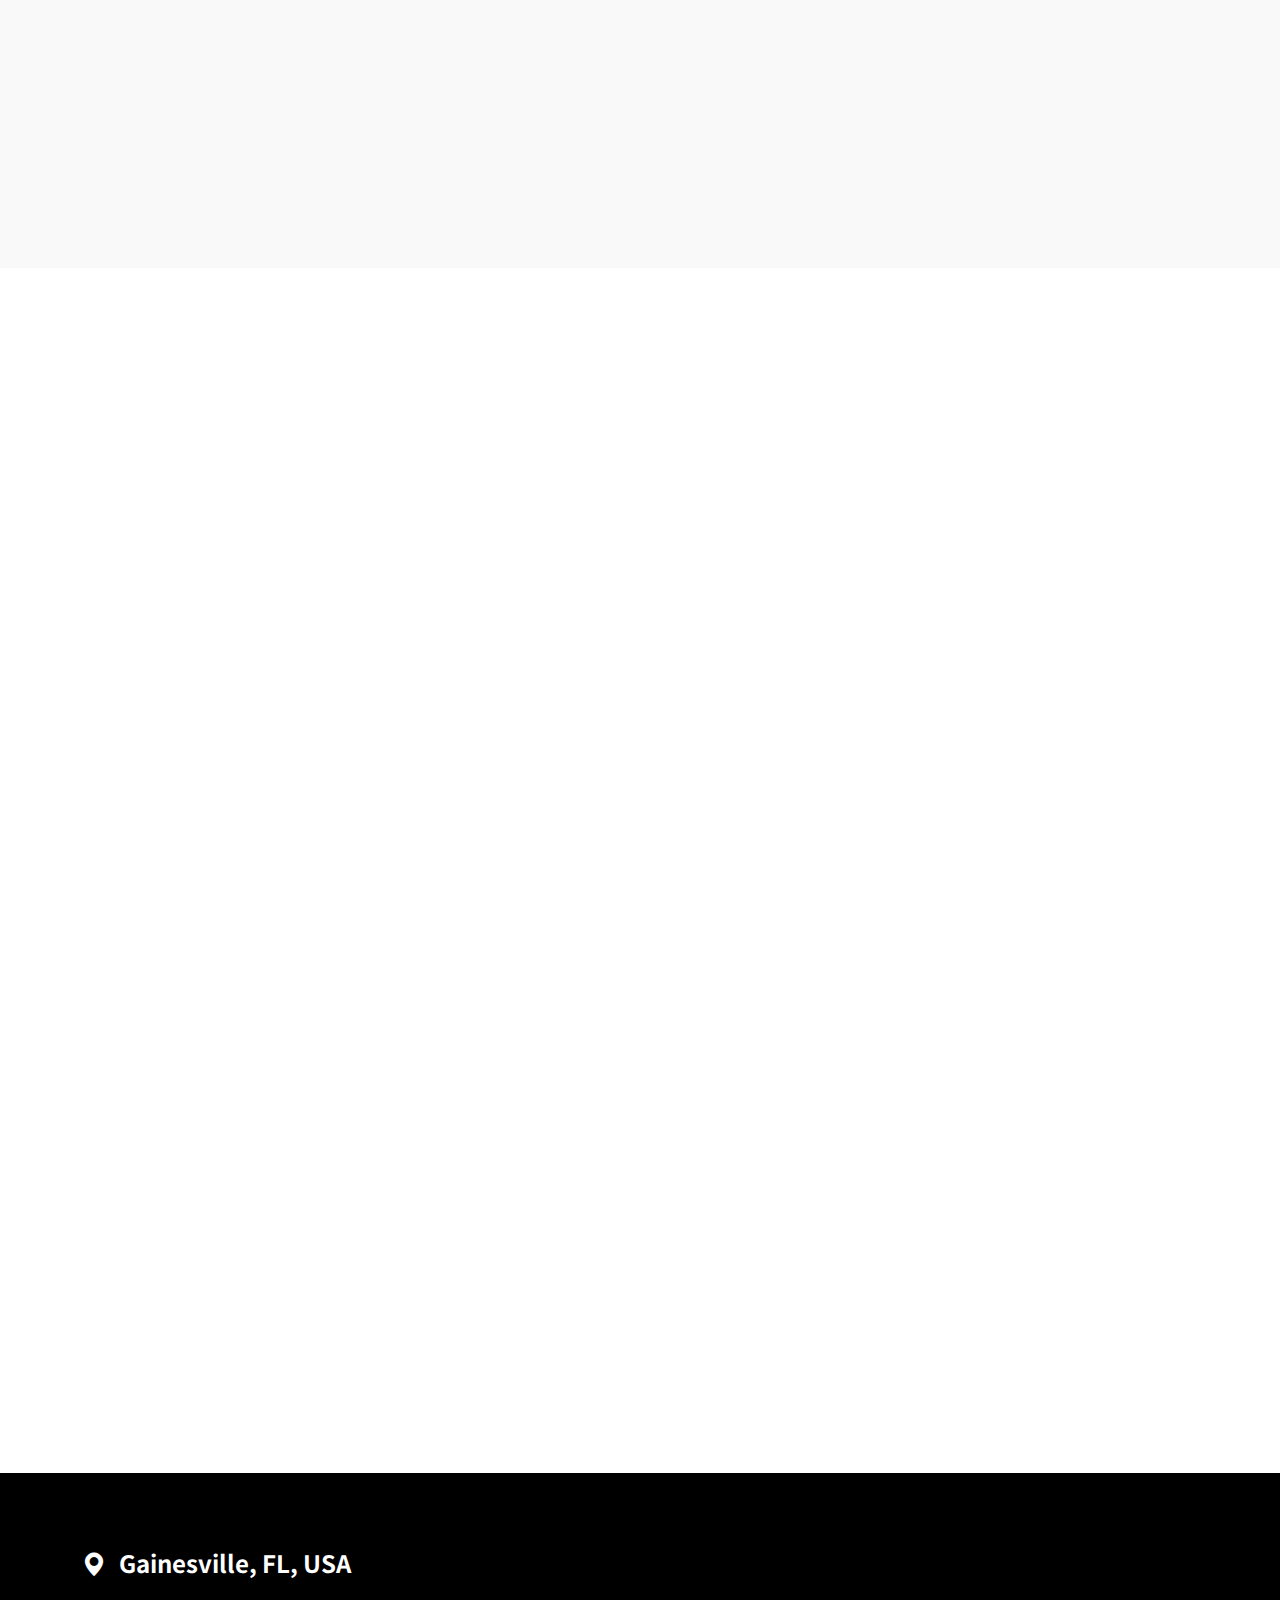
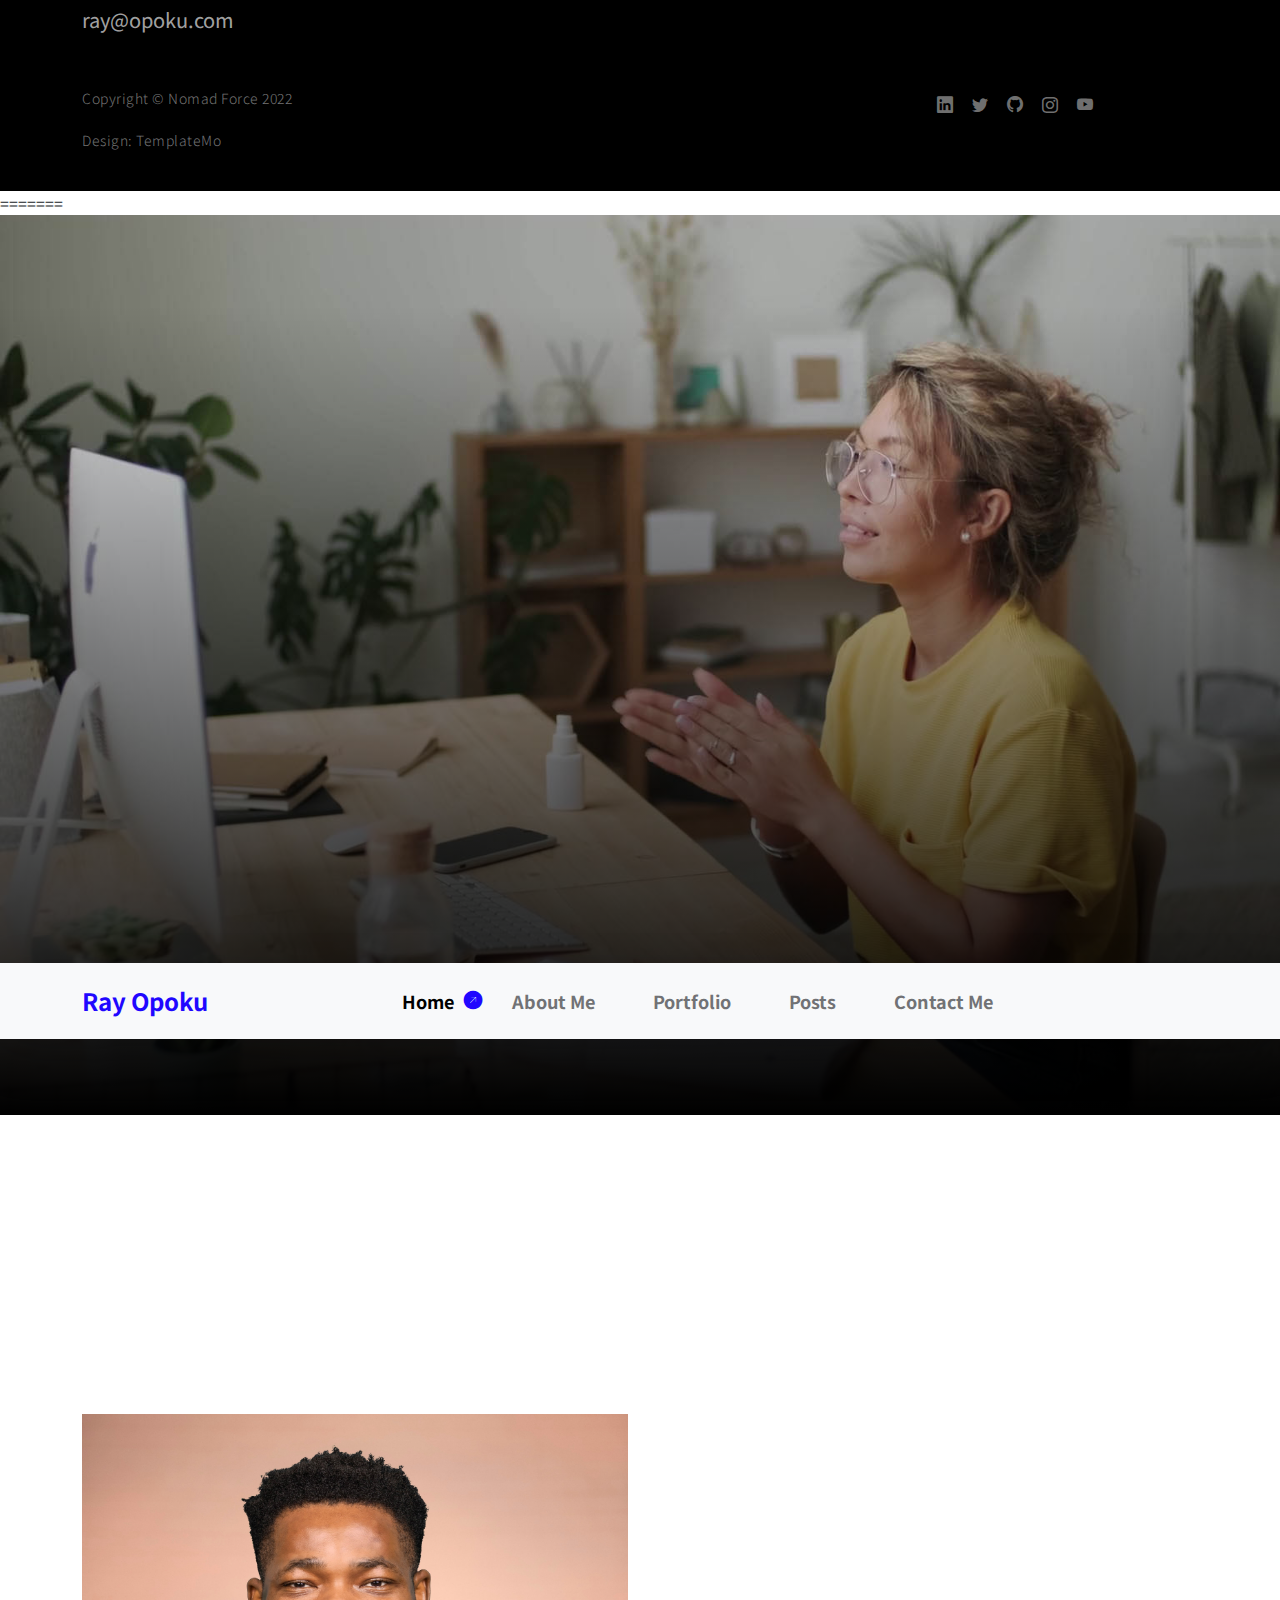
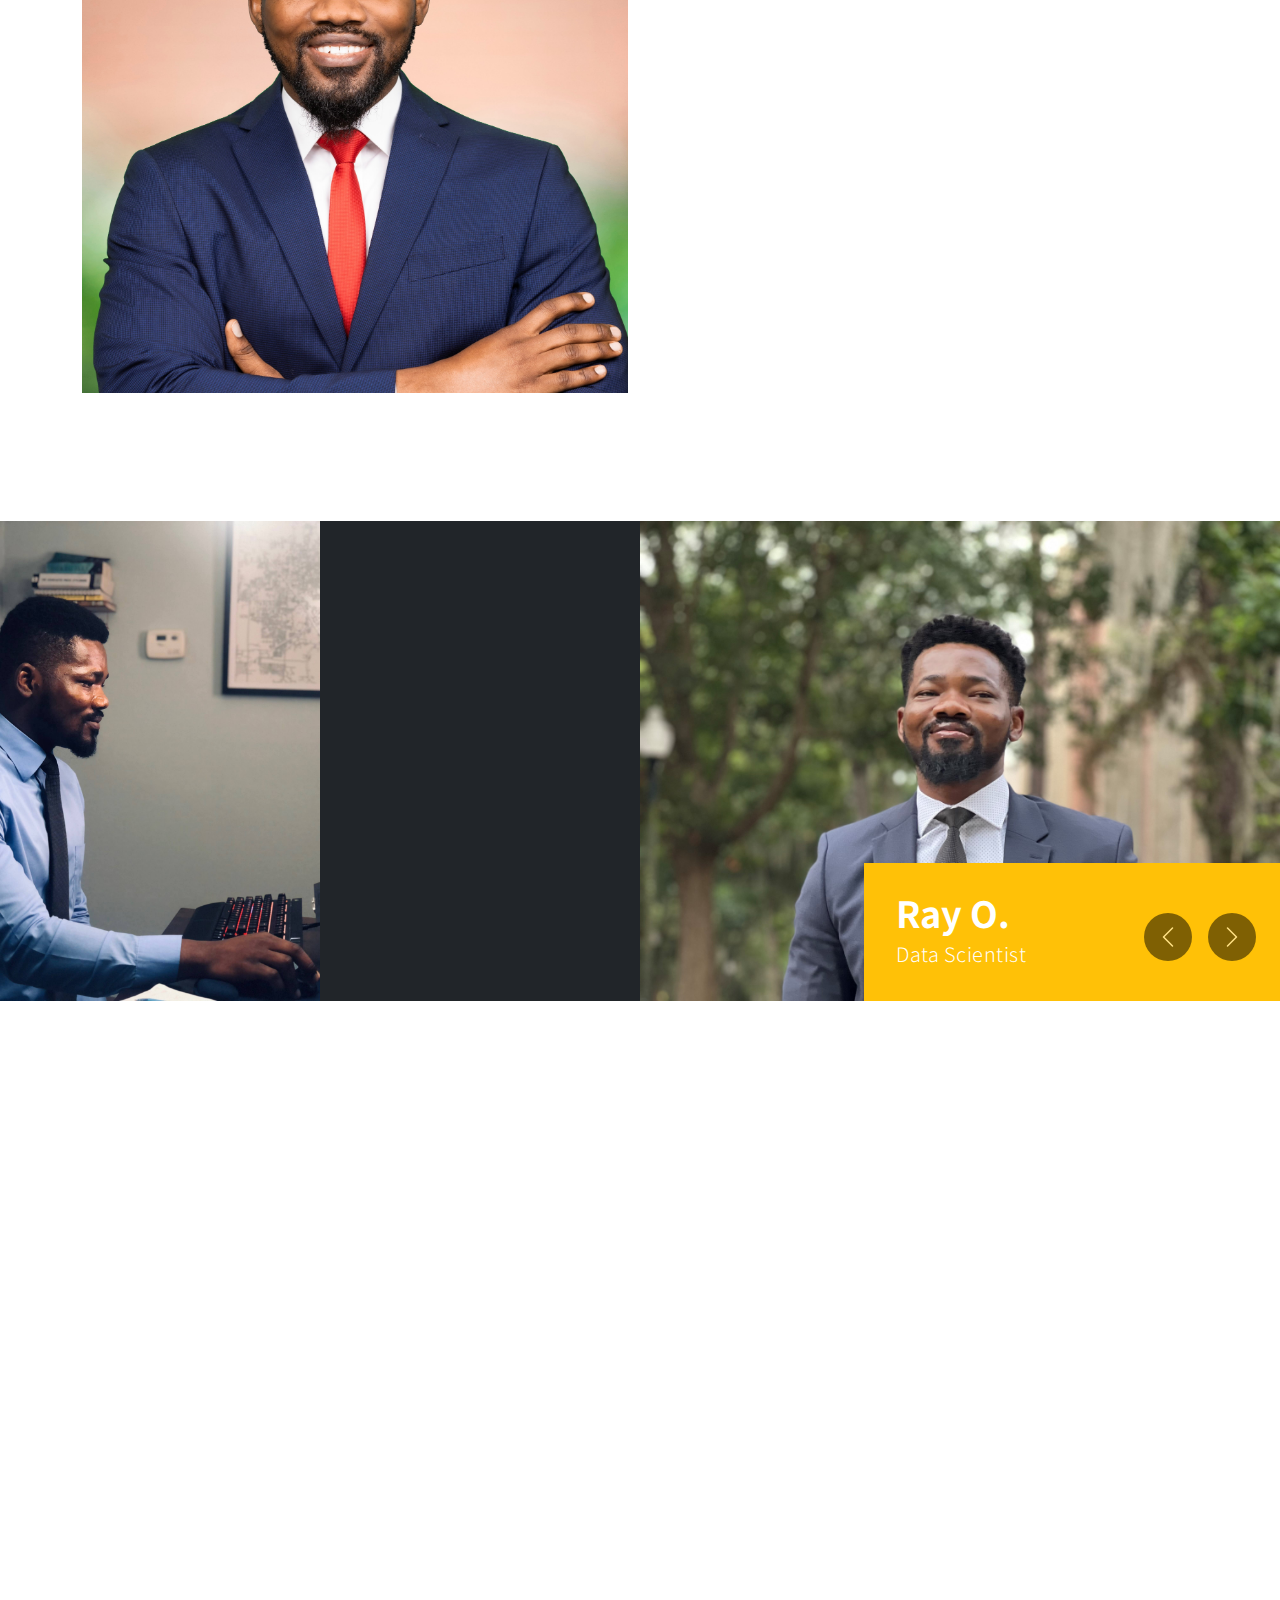
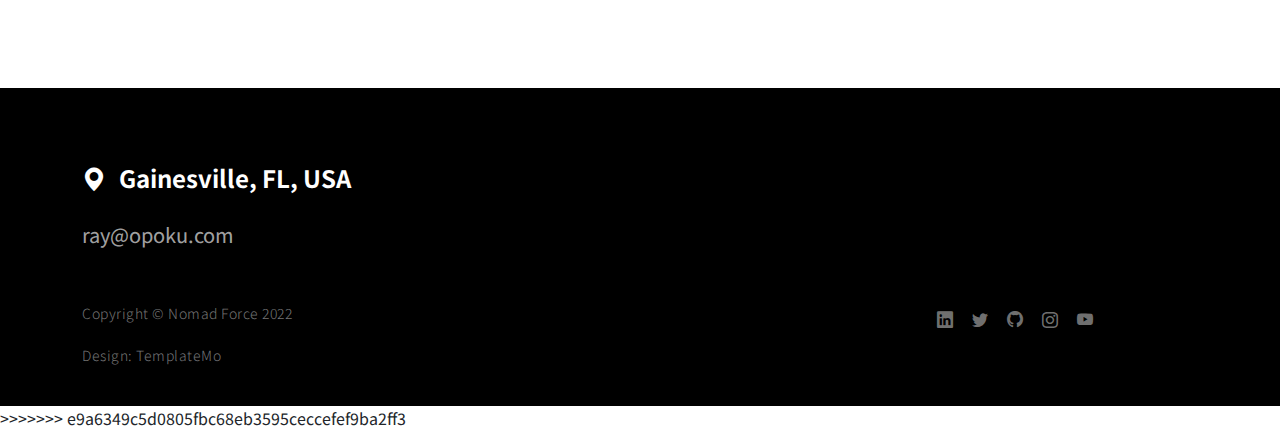
==== commit 193fed22: "Update index.html" ====
--- a/index.html
+++ b/index.html
@@ -1,507 +1,3 @@
-<<<<<<< HEAD
-<!doctype html>
-<html lang="en">
-    <head>
-        <meta charset="utf-8">
-        <meta name="viewport" content="width=device-width, initial-scale=1">
-
-        <meta name="description" content="">
-        <meta name="author" content="">
-
-        <title>Ray Opoku</title>
-
-        <!-- CSS FILES -->
-        <link rel="preconnect" href="https://fonts.googleapis.com">
-
-        <link rel="preconnect" href="https://fonts.gstatic.com" crossorigin>
-
-        <link href="https://fonts.googleapis.com/css2?family=Noto+Sans+JP:wght@100;300;400;700;900&display=swap" rel="stylesheet">
-
-        <link href="css/bootstrap.min.css" rel="stylesheet">
-        <link href="css/bootstrap-icons.css" rel="stylesheet">
-
-        <link rel="stylesheet" href="css/magnific-popup.css">
-
-        <link href="css/aos.css" rel="stylesheet">
-
-        <link href="css/templatemo-nomad-force.css" rel="stylesheet">
-<!--
-
-TemplateMo 567 Nomad Force
-
-https://templatemo.com/tm-567-nomad-force
-
--->
-    </head>
-
-    <body>
-
-        <main>
-
-            <section class="hero" id="hero">
-                <div class="heroText">
-                    <h1 class="text-white mt-5 mb-lg-4" data-aos="zoom-in" data-aos-delay="800">
-                        Ray Opoku
-                    </h1>
-
-                    <p class="text-secondary-white-color" data-aos="fade-up" data-aos-delay="1000">
-                        <strong class="custom"> Educator . </strong>  <strong class="custom"> UX Researcher . </strong>  <strong class="custom"> Data Scientist </strong> . </strong>  <strong class="custom"> Learning Analyst </strong>  
-                        <!-- <strong class="custom"> Designer. </strong> -->
-                        <!-- <strong class="custom-underline"> website</strong> -->
-                    </p>
-                </div>
-
-                <div class="videoWrapper">
-                    <video autoplay="" loop="" muted="" class="custom-video" poster="videos/792bd98f3e617786c850493560e11c45.jpg">
-                        <source src="videos/headervideo.mp4" type="video/mp4">
-
-                        Your browser does not support the video tag.
-                    </video>
-                </div>
-
-                <div class="overlay"></div>
-            </section>
-
-            <nav class="navbar navbar-expand-lg bg-light shadow-lg">
-                <div class="container">
-                    <a class="navbar-brand" href="index.html">
-                        <strong>Ray Opoku</strong>
-                    </a>
-
-                    <button class="navbar-toggler" type="button" data-bs-toggle="collapse" data-bs-target="#navbarNav" aria-controls="navbarNav" aria-expanded="false" aria-label="Toggle navigation">
-                        <span class="navbar-toggler-icon"></span>
-                    </button>
-
-                    <div class="collapse navbar-collapse" id="navbarNav">
-                        <ul class="navbar-nav mx-auto">
-                            <li class="nav-item active">
-                                <a class="nav-link" href="#hero">Home</a>
-                            </li>
-
-                            <li class="nav-item">
-                                <a class="nav-link" href="#about">About Me</a>
-                            </li>
-
-                            <li class="nav-item">
-                                <a class="nav-link" href="#portfolio">Portfolio</a>
-                            </li>
-
-                            <li class="nav-item">
-                                <a class="nav-link" href="#news">Posts</a>
-                            </li>
-
-                            <li class="nav-item">
-                                <a class="nav-link" href="#contact">Contact Me</a>
-                            </li>
-                        </ul>
-                    </div>
-                </div>
-            </nav>
-
-            <section class="section-padding pb-0" id="about">
-                <div class="container mb-5 pb-lg-5">
-                    <div class="row">
-                        <div class="col-12">
-                            <h2 class="mb-3" data-aos="fade-up">Akwaaba...</h2>
-                        </div>
-
-                        <div class="col-lg-6 col-12 mt-3 mb-lg-5">
-                        
-                          <!--      <p class="me-4" data-aos="fade-up" data-aos-delay="500">(*Akwaaba means Welcome in Akan - A Ghanaian Language).</p> -->
-                               </p> 
-                              
-                          <!--  <p class="me-4" data-aos="fade-up" data-aos-delay="300">(*Akwaaba means welcome in Akan - A Ghanaian Language).</p> --> 
-                            <img src="\images\people\RAY3_ALT (2).jpg" class="img-fluid about-image" alt="">
-                            
-                        </div>
-
-                        <div class="col-lg-6 col-12 mt-lg-3 mb-lg-5">
-
-                            <p class="me-4" data-aos="fade-up" data-aos-delay="300">Welcome to my online portfolio! 
-                                I am Ray Opoku (Officially Raymond Opoku) and here, I share my journey 
-                                and work in hopes that you get to know me and my work better. 
-                                Look around and you will find my thoughts and samples PhD work and projects.
-
-                            <p data-aos="fade-up" data-aos-delay="800">I am a data management engineer and economic policy enthusiat working on my PhD in Educational Technology at the University of Florida, FL.
-                                I am a 2021 Holmes Scholar at UF College of Education and passionate about the wholistic approach to learning, travel, photography and collaborating with people.
-                                
-                                My research interest is the adopting analytical and data mining tools to draw insights from various learning management systems. I am originally from Ghana - West-Africa and I have worked in various countries including South Africa, Kenya, UAE, and England.
-                                </p>
-                        
-                         <!--       <p class="me-4" data-aos="fade-up" data-aos-delay="300">(*Akwaaba means welcome in Akan - A Ghanaian Language).</p> --> 
-
-                            </div>
-
-                    </div>
-                </div>
-
-                <div class="container-fluid">
-                    <div class="row">
-                        <div class="col-lg-3 col-12 p-0">
-                            <img src="images/IMG_1385.JPG" class="img-fluid about-image" alt="">
-                        </div>
-
-                        <div class="col-lg-3 col-12 bg-dark">
-                            <div class="d-flex flex-column flex-wrap justify-content-center h-100 py-5 px-4 pt-lg-4 pb-lg-0">
-                                <h3 class="text-white mb-3" data-aos="fade-up">I am an idealists and strategic thinker.</h3>
-
-                                <p class="text-secondary-white-color" data-aos="fade-up">With over six years in the data analytics business</p>
-
-                                <div class="mt-3 custom-links">
-
-                                    <a href="#news" class="text-white custom-link" data-aos="zoom-in" data-aos-delay="100">Read News & Events</a>
-
-                                    <a href="#contact" class="text-white custom-link" data-aos="zoom-in" data-aos-delay="300">Work with me</a>
-                                </div>
-
-                            </div>
-                        </div>
-
-                        <div class="col-lg-6 col-12 p-0">
-                            <section id="myCarousel" class="carousel slide carousel-fade" data-bs-ride="carousel">
-                                <div class="carousel-inner">
-                                    <div class="carousel-item active">
-                                        <img src="images/people/IMG_9525 (2).jpeg" class="img-fluid team-image" alt="">
-
-                                        <div class="team-thumb bg-warning">
-                                            <h3 class="text-white mb-0">Ray O.</h3>
-
-                                            <p class="text-secondary-white-color mb-0">Data Scientist</p>
-                                        </div>
-                                    </div>
-
-                                    <div class="carousel-item">
-                                        <img src="images/people/IMG_8676 (2).jpg" class="img-fluid team-image" alt="">
-
-                                        <div class="team-thumb bg-primary">
-                                            <h3 class="text-white mb-0">Ray O.</h3>
-
-                                            <p class="text-secondary-white-color mb-0">Learning Analytics</p>
-                                        </div>
-                                    </div>
-
-                                    <div class="carousel-item">
-                                        <img src="images/people/d011a304-158c-4ec2-86e8-9f3b034e3c93.jpg" class="img-fluid team-image" alt="">
-
-                                        <div class="team-thumb bg-success">
-                                            <h3 class="text-white mb-0">Ray O.</h3>
-
-                                            <p class="text-secondary-white-color mb-0">Educator</p>
-                                        </div>
-                                    </div>
-
-                                    <div class="carousel-item">
-                                        <img src="images/people/IMG_6955.jpg" class="img-fluid team-image" alt="">
-
-                                        <div class="team-thumb bg-info">
-                                            <h3 class="text-white mb-0">Ray O.</h3>
-
-                                            <p class="text-secondary-white-color mb-0">UX Designer</p>
-                                        </div>
-                                    </div>
-
-                                    <div class="carousel-item">
-                                        <img src="images/people/IMG_8632 (2).jpeg" class="img-fluid team-image" alt="">
-
-                                        <div class="team-thumb bg-danger">
-                                            <h3 class="text-white mb-0">Ray O.</h3>
-
-                                            <p class="text-secondary-white-color mb-0">Project Management</p>
-                                        </div>
-                                    </div>
-                                </div>
-
-                                <button class="carousel-control-prev" type="button" data-bs-target="#myCarousel" data-bs-slide="prev">
-                                      <span class="carousel-control-prev-icon" aria-hidden="true"></span>
-
-                                      <span class="visually-hidden">Previous</span>
-                                </button>
-
-                                <button class="carousel-control-next" type="button" data-bs-target="#myCarousel" data-bs-slide="next">
-                                      <span class="carousel-control-next-icon" aria-hidden="true"></span>
-
-                                      <span class="visually-hidden">Next</span>
-                                </button>
-                            </section>
-
-                        </div>
-                    </div>
-                </div>
-            </section>
-
-            <section class="section-padding" id="portfolio">
-                <div class="container">
-                    <div class="row">
-
-                        <div class="col-12">
-                            <h2 class="mb-5 text-center" data-aos="fade-up">Portfolio</h2>
-                        </div>
-
-                        <div class="col-lg-6 col-12">
-                            <div class="portfolio-thumb mb-5" data-aos="fade-up">
-                                <a href="images/portfolio/visuals-Y4qzW3AsvqI-unsplash.jpeg" class="image-popup">
-                                    <img src="images/portfolio/visuals-Y4qzW3AsvqI-unsplash.jpeg" class="img-fluid portfolio-image" alt="">
-                                </a>
-
-                                <div class="portfolio-info">
-                                    <h4 class="portfolio-title mb-0">Effortless</h4>
-
-                                    <p class="text-danger">Branding</p>
-                                </div>
-                            </div>
-
-                            <div class="portfolio-thumb" data-aos="fade-up">
-                                <a href="images/portfolio/severin-candrian-nn3uIZqmUtE-unsplash.jpeg" class="image-popup">
-                                    <img src="images/portfolio/severin-candrian-nn3uIZqmUtE-unsplash.jpeg" class="img-fluid portfolio-image" alt="">
-                                </a>
-
-                                <div class="portfolio-info">
-                                    <h4 class="portfolio-title mb-0">Health technology</h4>
-
-                                    <p class="text-success">Art Direction</p>
-                                </div>
-                            </div>
-                        </div>
-
-                        <div class="col-lg-6 col-12">
-                            <div class="portfolio-thumb mt-5 mt-lg-0 mb-5" data-aos="fade-up">
-                                <a href="images/portfolio/tyler-nix-Y1drF0Y3Oe0-unsplash.jpeg" class="image-popup">
-                                    <img src="images/portfolio/tyler-nix-Y1drF0Y3Oe0-unsplash.jpeg" class="img-fluid portfolio-image" alt="">
-                                </a>
-
-                                <div class="portfolio-info">
-                                    <h4 class="portfolio-title mb-0">Maki</h4>
-
-                                    <p class="text-warning">Website</p>
-                                </div>
-                            </div>
-
-                            <div class="portfolio-thumb" data-aos="fade-up">
-                                <a href="images/portfolio/thought-catalog-gv-T-OjLe4c-unsplash.jpeg" class="image-popup">
-                                    <img src="images/portfolio/thought-catalog-gv-T-OjLe4c-unsplash.jpeg" class="img-fluid portfolio-image" alt="">
-                                </a>
-
-                                <div class="portfolio-info">
-                                    <h4 class="portfolio-title mb-0">The gig economy</h4>
-
-                                    <p class="text-info">Graphic</p>
-                                </div>
-                            </div>
-                        </div>
-
-                    </div>
-                </div>
-            </section>
-
-            <section class="news section-padding" id="news">
-                <div class="container">
-                    <div class="row">
-
-                        <div class="col-12">
-                            <h2 class="mb-5 text-center" data-aos="fade-up">News & Events</h2>
-                        </div>
-
-                        <div class="col-lg-6 col-12 mb-5 mb-lg-0">
-                            <div class="news-thumb" data-aos="fade-up">
-                                <a href="news-detail.html" class="news-image-hover news-image-hover-warning">
-                                    <img src="images/news/caroline-lm-uqveD8dYPUM-unsplash.jpg" class="img-fluid large-news-image news-image" alt="">
-                                </a>
-
-                                <div class="news-category bg-warning text-white">News</div>
-
-                                <div class="news-text-info">
-                                    <h5 class="news-title">
-                                        <a href="news-detail.html" class="news-title-link">The rise of the gig economy spells the end for these workers the old system</a>
-                                    </h5>
-
-                                    <span class="text-muted">22 hours ago</span>
-                                </div>
-                            </div>
-                        </div>
-
-                        <div class="col-lg-6 col-12">
-                            <div class="news-thumb news-two-column d-flex flex-column flex-lg-row" data-aos="fade-up">
-                                <div class="news-top w-100">
-
-                                    <a href="news-detail.html" class="news-image-hover news-image-hover-primary">
-                                        <img src="images/news/jean-philippe-delberghe-MmanXAs1sKw-unsplash.jpeg" class="img-fluid news-image" alt="">
-                                    </a>
-
-                                    <div class="news-category bg-primary text-white">Events</div>
-                                </div>
-
-                                <div class="news-bottom w-100">
-                                    <div class="news-text-info">
-                                        <h5 class="news-title">
-                                            <a href="news-detail.html" class="news-title-link">Job Opportunities: Digital, Marketing</a>
-                                        </h5>
-
-                                        <div class="d-flex flex-wrap">
-                                            <span class="text-muted me-2">
-                                                <i class="bi-geo-alt-fill me-1 mb-2 mb-lg-0"></i>
-                                                Alaska,
-                                            </span>
-
-                                            <span class="text-muted">August 6, 2021</span>
-                                        </div>
-                                    </div>
-                                </div>
-                            </div>
-
-                            <div class="news-thumb news-two-column d-flex flex-column flex-lg-row" data-aos="fade-up">
-                                <div class="news-top w-100" data-aos="fade-up">
-
-                                    <a href="news-detail.html" class="news-image-hover news-image-hover-success">
-                                        <img src="images/news/maria-stewart-p4tj0g-_aMM-unsplash.jpeg" class="img-fluid news-image" alt="">
-                                    </a>
-
-                                    <div class="news-category bg-success text-white">News</div>
-                                </div>
-
-                                <div class="news-bottom w-100">
-                                    <div class="news-text-info">
-                                        <h5 class="news-title">
-                                            <a href="news-detail.html" class="news-title-link">What happened to new viral video?</a>
-                                        </h5>
-
-                                        <span class="text-muted">6 days ago</span>
-                                    </div>
-                                </div>
-                            </div>
-                        </div>
-
-                    </div>
-                </div>
-            </section>
-
-            <section class=" contact section-padding" id="contact">
-                <div class="container">
-                    <div class="row">
-
-                        <div class="col-lg-7 col-12 mx-auto">
-
-                            <h2 class="mb-4 text-center" data-aos="fade-up">Dont' be shy, say "hi"</h2>
-
-                            <form action="#" method="post" class="contact-form" role="form" data-aos="fade-up">
-
-                                <div class="row">
-
-                                    <div class="col-lg-6 col-6">
-                                        <label for="name" class="form-label">Name <sup class="text-danger">*</sup></label>
-
-                                        <input type="text" name="name" id="name" class="form-control" placeholder="Full name" required>
-                                    </div>
-
-                                    <div class="col-lg-6 col-6">
-                                        <label for="email" class="form-label">Email <sup class="text-danger">*</sup></label>
-
-                                        <input type="email" name="email" id="email" pattern="[^ @]*@[^ @]*" class="form-control" placeholder="Email address" required>
-                                    </div>
-
-                                    <div class="col-12 my-4">
-                                        <label for="message" class="form-label">How can I help?</label>
-
-                                        <textarea name="message" rows="6" class="form-control" id="message" placeholder="Tell us about the project" required></textarea>
-
-                                    </div>
-
-                                    <div class="col-12">
-                                        <label for="services" class="form-label">Services<sup class="text-danger">*</sup></label>
-                                    </div>
-
-                                    <div class="col-lg-4 col-12">
-                                        <div class="form-check">
-                                            <input type="checkbox" id="checkbox1" name="checkbox1" class="form-check-input">
-
-                                            <label class="form-check-label" for="checkbox1">Data Analytics</label>
-                                          </div>
-                                    </div>
-
-                                    <div class="col-lg-4 col-12 my-2 my-lg-0">
-                                        <div class="form-check">
-                                            <input type="checkbox" id="checkbox2" name="checkbox2" class="form-check-input">
-
-                                            <label class="form-check-label" for="checkbox2">User Experiences</label>
-                                          </div>
-                                    </div>
-
-                                    <div class="col-lg-4 col-12">
-                                        <div class="form-check">
-                                            <input type="checkbox" id="checkbox3" name="checkbox3" class="form-check-input">
-
-                                            <label class="form-check-label" for="checkbox3">Web Development</label>
-                                          </div>
-                                    </div>
-                                </div>
-
-                                <div class="col-lg-5 col-12 mx-auto mt-5">
-                                    <button type="submit" class="form-control">Send Message</button>
-                                </div>
-                            </form>
-                        </div>
-
-                    </div>
-                </div>
-            </section>
-
-            <section class="google-map">
-                <iframe src="https://maps.google.com/maps?q=Gainesville,+Florida+-+FL,+USA&t=&z=13&ie=UTF8&iwloc=&output=embed" class="map-iframe" width="100%" height="400" style="border:0;" allowfullscreen="" loading="lazy"></iframe>
-            </section>
-
-        </main>
-
-        <footer class="site-footer">
-            <div class="container">
-                <div class="row">
-
-                    <div class="col-12">
-                        <h5 class="text-white">
-                            <i class="bi-geo-alt-fill me-2"></i>
-                            Gainesville, FL, USA
-                        </h5>
-
-                        <a href="mailto:info@opoku.com" class="custom-link mt-3 mb-5">
-                            ray@opoku.com
-                        </a>
-                    </div>
-
-                    <div class="col-6">
-                        <p class="copyright-text mb-0">Copyright © Nomad Force 2022
-
-                        <br><br>Design: <a href="https://templatemo.com/page/1" target="_parent">TemplateMo</a></p>
-
-                    </div>
-
-                    <div class="col-lg-3 col-5 ms-auto">
-                        <ul class="social-icon">
-                            <li><a href="https://www.linkedin.com/in/raymondopoku/" class="social-icon-link bi-linkedin"></a></li>
-
-                            <li><a href="https://twitter.com/rayopk" class="social-icon-link bi-twitter"></a></li>
-
-                            <li><a href="https://github.com/raopk" class="social-icon-link bi-github"></a></li>
-
-                            <li><a href="https://instagram.com/rayopk/" class="social-icon-link bi-instagram"></a></li>
-
-                            <li><a href="https://www.youtube.com/c/rayopoku" class="social-icon-link bi-youtube"></a></li>
-                        </ul>
-                    </div>
-
-                </div>
-            </section>
-        </footer>
-
-        <!-- JAVASCRIPT FILES -->
-        <script src="js/jquery.min.js"></script>
-        <script src="js/bootstrap.bundle.min.js"></script>
-        <script src="js/jquery.sticky.js"></script>
-        <script src="js/aos.js"></script>
-        <script src="js/jquery.magnific-popup.min.js"></script>
-        <script src="js/magnific-popup-options.js"></script>
-        <script src="js/scrollspy.min.js"></script>
-        <script src="js/custom.js"></script>
-
-    </body>
-=======
 <!doctype html>
 <html lang="en">
     <head>
@@ -1004,5 +500,508 @@
         <script src="js/custom.js"></script>
 
     </body>
->>>>>>> e9a6349c5d0805fbc68eb3595ceccefef9ba2ff3
-</html>+=======
+<!doctype html>
+<html lang="en">
+    <head>
+        <meta charset="utf-8">
+        <meta name="viewport" content="width=device-width, initial-scale=1">
+
+        <meta name="description" content="">
+        <meta name="author" content="">
+
+        <title>Ray Opoku</title>
+
+        <!-- CSS FILES -->
+        <link rel="preconnect" href="https://fonts.googleapis.com">
+
+        <link rel="preconnect" href="https://fonts.gstatic.com" crossorigin>
+
+        <link href="https://fonts.googleapis.com/css2?family=Noto+Sans+JP:wght@100;300;400;700;900&display=swap" rel="stylesheet">
+
+        <link href="css/bootstrap.min.css" rel="stylesheet">
+        <link href="css/bootstrap-icons.css" rel="stylesheet">
+
+        <link rel="stylesheet" href="css/magnific-popup.css">
+
+        <link href="css/aos.css" rel="stylesheet">
+
+        <link href="css/templatemo-nomad-force.css" rel="stylesheet">
+<!--
+
+TemplateMo 567 Nomad Force
+
+https://templatemo.com/tm-567-nomad-force
+
+-->
+    </head>
+
+    <body>
+
+        <main>
+
+            <section class="hero" id="hero">
+                <div class="heroText">
+                    <h1 class="text-white mt-5 mb-lg-4" data-aos="zoom-in" data-aos-delay="800">
+                        Ray Opoku
+                    </h1>
+
+                    <p class="text-secondary-white-color" data-aos="fade-up" data-aos-delay="1000">
+                        <strong class="custom"> Educator . </strong>  <strong class="custom"> UX Researcher . </strong>  <strong class="custom"> Data Scientist </strong> . </strong>  <strong class="custom"> Learning Analyst </strong>  
+                        <!-- <strong class="custom"> Designer. </strong> -->
+                        <!-- <strong class="custom-underline"> website</strong> -->
+                    </p>
+                </div>
+
+                <div class="videoWrapper">
+                    <video autoplay="" loop="" muted="" class="custom-video" poster="videos/792bd98f3e617786c850493560e11c45.jpg">
+                        <source src="videos/headervideo.mp4" type="video/mp4">
+
+                        Your browser does not support the video tag.
+                    </video>
+                </div>
+
+                <div class="overlay"></div>
+            </section>
+
+            <nav class="navbar navbar-expand-lg bg-light shadow-lg">
+                <div class="container">
+                    <a class="navbar-brand" href="index.html">
+                        <strong>Ray Opoku</strong>
+                    </a>
+
+                    <button class="navbar-toggler" type="button" data-bs-toggle="collapse" data-bs-target="#navbarNav" aria-controls="navbarNav" aria-expanded="false" aria-label="Toggle navigation">
+                        <span class="navbar-toggler-icon"></span>
+                    </button>
+
+                    <div class="collapse navbar-collapse" id="navbarNav">
+                        <ul class="navbar-nav mx-auto">
+                            <li class="nav-item active">
+                                <a class="nav-link" href="#hero">Home</a>
+                            </li>
+
+                            <li class="nav-item">
+                                <a class="nav-link" href="#about">About Me</a>
+                            </li>
+
+                            <li class="nav-item">
+                                <a class="nav-link" href="#portfolio">Portfolio</a>
+                            </li>
+
+                            <li class="nav-item">
+                                <a class="nav-link" href="#news">Posts</a>
+                            </li>
+
+                            <li class="nav-item">
+                                <a class="nav-link" href="#contact">Contact Me</a>
+                            </li>
+                        </ul>
+                    </div>
+                </div>
+            </nav>
+
+            <section class="section-padding pb-0" id="about">
+                <div class="container mb-5 pb-lg-5">
+                    <div class="row">
+                        <div class="col-12">
+                            <h2 class="mb-3" data-aos="fade-up">Akwaaba...</h2>
+                        </div>
+
+                        <div class="col-lg-6 col-12 mt-3 mb-lg-5">
+                        
+                          <!--      <p class="me-4" data-aos="fade-up" data-aos-delay="500">(*Akwaaba means Welcome in Akan - A Ghanaian Language).</p> -->
+                               </p> 
+                              
+                          <!--  <p class="me-4" data-aos="fade-up" data-aos-delay="300">(*Akwaaba means welcome in Akan - A Ghanaian Language).</p> --> 
+                            <img src="\images\people\RAY3_ALT (2).jpg" class="img-fluid about-image" alt="">
+                            
+                        </div>
+
+                        <div class="col-lg-6 col-12 mt-lg-3 mb-lg-5">
+
+                            <p class="me-4" data-aos="fade-up" data-aos-delay="300">Welcome to my online portfolio! 
+                                I am Ray Opoku (Officially Raymond Opoku) and here, I share my journey 
+                                and work in hopes that you get to know me and my work better. 
+                                Look around and you will find my thoughts and samples PhD work and projects.
+
+                            <p data-aos="fade-up" data-aos-delay="800">I am a data management engineer and economic policy enthusiat working on my PhD in Educational Technology at the University of Florida, FL.
+                                I am a 2021 Holmes Scholar at UF College of Education and passionate about the wholistic approach to learning, travel, photography and collaborating with people.
+                                
+                                My research interest is the adopting analytical and data mining tools to draw insights from various learning management systems. I am originally from Ghana - West-Africa and I have worked in various countries including South Africa, Kenya, UAE, and England.
+                                </p>
+                        
+                         <!--       <p class="me-4" data-aos="fade-up" data-aos-delay="300">(*Akwaaba means welcome in Akan - A Ghanaian Language).</p> --> 
+
+                            </div>
+
+                    </div>
+                </div>
+
+                <div class="container-fluid">
+                    <div class="row">
+                        <div class="col-lg-3 col-12 p-0">
+                            <img src="images/IMG_1385.JPG" class="img-fluid about-image" alt="">
+                        </div>
+
+                        <div class="col-lg-3 col-12 bg-dark">
+                            <div class="d-flex flex-column flex-wrap justify-content-center h-100 py-5 px-4 pt-lg-4 pb-lg-0">
+                                <h3 class="text-white mb-3" data-aos="fade-up">I am an idealists and strategic thinker.</h3>
+
+                                <p class="text-secondary-white-color" data-aos="fade-up">With over six years in the data analytics business</p>
+
+                                <div class="mt-3 custom-links">
+
+                                    <a href="#news" class="text-white custom-link" data-aos="zoom-in" data-aos-delay="100">Read News & Events</a>
+
+                                    <a href="#contact" class="text-white custom-link" data-aos="zoom-in" data-aos-delay="300">Work with me</a>
+                                </div>
+
+                            </div>
+                        </div>
+
+                        <div class="col-lg-6 col-12 p-0">
+                            <section id="myCarousel" class="carousel slide carousel-fade" data-bs-ride="carousel">
+                                <div class="carousel-inner">
+                                    <div class="carousel-item active">
+                                        <img src="images/people/IMG_9525 (2).jpeg" class="img-fluid team-image" alt="">
+
+                                        <div class="team-thumb bg-warning">
+                                            <h3 class="text-white mb-0">Ray O.</h3>
+
+                                            <p class="text-secondary-white-color mb-0">Data Scientist</p>
+                                        </div>
+                                    </div>
+
+                                    <div class="carousel-item">
+                                        <img src="images/people/IMG_8676 (2).jpg" class="img-fluid team-image" alt="">
+
+                                        <div class="team-thumb bg-primary">
+                                            <h3 class="text-white mb-0">Ray O.</h3>
+
+                                            <p class="text-secondary-white-color mb-0">Learning Analytics</p>
+                                        </div>
+                                    </div>
+
+                                    <div class="carousel-item">
+                                        <img src="images/people/d011a304-158c-4ec2-86e8-9f3b034e3c93.jpg" class="img-fluid team-image" alt="">
+
+                                        <div class="team-thumb bg-success">
+                                            <h3 class="text-white mb-0">Ray O.</h3>
+
+                                            <p class="text-secondary-white-color mb-0">Educator</p>
+                                        </div>
+                                    </div>
+
+                                    <div class="carousel-item">
+                                        <img src="images/people/IMG_6955.jpg" class="img-fluid team-image" alt="">
+
+                                        <div class="team-thumb bg-info">
+                                            <h3 class="text-white mb-0">Ray O.</h3>
+
+                                            <p class="text-secondary-white-color mb-0">UX Designer</p>
+                                        </div>
+                                    </div>
+
+                                    <div class="carousel-item">
+                                        <img src="images/people/IMG_8632 (2).jpeg" class="img-fluid team-image" alt="">
+
+                                        <div class="team-thumb bg-danger">
+                                            <h3 class="text-white mb-0">Ray O.</h3>
+
+                                            <p class="text-secondary-white-color mb-0">Project Management</p>
+                                        </div>
+                                    </div>
+                                </div>
+
+                                <button class="carousel-control-prev" type="button" data-bs-target="#myCarousel" data-bs-slide="prev">
+                                      <span class="carousel-control-prev-icon" aria-hidden="true"></span>
+
+                                      <span class="visually-hidden">Previous</span>
+                                </button>
+
+                                <button class="carousel-control-next" type="button" data-bs-target="#myCarousel" data-bs-slide="next">
+                                      <span class="carousel-control-next-icon" aria-hidden="true"></span>
+
+                                      <span class="visually-hidden">Next</span>
+                                </button>
+                            </section>
+
+                        </div>
+                    </div>
+                </div>
+            </section>
+
+            <section class="section-padding" id="portfolio">
+                <div class="container">
+                    <div class="row">
+
+                        <div class="col-12">
+                            <h2 class="mb-5 text-center" data-aos="fade-up">Portfolio</h2>
+                        </div>
+
+                        <div class="col-lg-6 col-12">
+                            <div class="portfolio-thumb mb-5" data-aos="fade-up">
+                                <a href="images/portfolio/visuals-Y4qzW3AsvqI-unsplash.jpeg" class="image-popup">
+                                    <img src="images/portfolio/visuals-Y4qzW3AsvqI-unsplash.jpeg" class="img-fluid portfolio-image" alt="">
+                                </a>
+
+                                <div class="portfolio-info">
+                                    <h4 class="portfolio-title mb-0">Effortless</h4>
+
+                                    <p class="text-danger">Branding</p>
+                                </div>
+                            </div>
+
+                            <div class="portfolio-thumb" data-aos="fade-up">
+                                <a href="images/portfolio/severin-candrian-nn3uIZqmUtE-unsplash.jpeg" class="image-popup">
+                                    <img src="images/portfolio/severin-candrian-nn3uIZqmUtE-unsplash.jpeg" class="img-fluid portfolio-image" alt="">
+                                </a>
+
+                                <div class="portfolio-info">
+                                    <h4 class="portfolio-title mb-0">Health technology</h4>
+
+                                    <p class="text-success">Art Direction</p>
+                                </div>
+                            </div>
+                        </div>
+
+                        <div class="col-lg-6 col-12">
+                            <div class="portfolio-thumb mt-5 mt-lg-0 mb-5" data-aos="fade-up">
+                                <a href="images/portfolio/tyler-nix-Y1drF0Y3Oe0-unsplash.jpeg" class="image-popup">
+                                    <img src="images/portfolio/tyler-nix-Y1drF0Y3Oe0-unsplash.jpeg" class="img-fluid portfolio-image" alt="">
+                                </a>
+
+                                <div class="portfolio-info">
+                                    <h4 class="portfolio-title mb-0">Maki</h4>
+
+                                    <p class="text-warning">Website</p>
+                                </div>
+                            </div>
+
+                            <div class="portfolio-thumb" data-aos="fade-up">
+                                <a href="images/portfolio/thought-catalog-gv-T-OjLe4c-unsplash.jpeg" class="image-popup">
+                                    <img src="images/portfolio/thought-catalog-gv-T-OjLe4c-unsplash.jpeg" class="img-fluid portfolio-image" alt="">
+                                </a>
+
+                                <div class="portfolio-info">
+                                    <h4 class="portfolio-title mb-0">The gig economy</h4>
+
+                                    <p class="text-info">Graphic</p>
+                                </div>
+                            </div>
+                        </div>
+
+                    </div>
+                </div>
+            </section>
+
+            <section class="news section-padding" id="news">
+                <div class="container">
+                    <div class="row">
+
+                        <div class="col-12">
+                            <h2 class="mb-5 text-center" data-aos="fade-up">News & Events</h2>
+                        </div>
+
+                        <div class="col-lg-6 col-12 mb-5 mb-lg-0">
+                            <div class="news-thumb" data-aos="fade-up">
+                                <a href="news-detail.html" class="news-image-hover news-image-hover-warning">
+                                    <img src="images/news/caroline-lm-uqveD8dYPUM-unsplash.jpg" class="img-fluid large-news-image news-image" alt="">
+                                </a>
+
+                                <div class="news-category bg-warning text-white">News</div>
+
+                                <div class="news-text-info">
+                                    <h5 class="news-title">
+                                        <a href="news-detail.html" class="news-title-link">The rise of the gig economy spells the end for these workers the old system</a>
+                                    </h5>
+
+                                    <span class="text-muted">22 hours ago</span>
+                                </div>
+                            </div>
+                        </div>
+
+                        <div class="col-lg-6 col-12">
+                            <div class="news-thumb news-two-column d-flex flex-column flex-lg-row" data-aos="fade-up">
+                                <div class="news-top w-100">
+
+                                    <a href="news-detail.html" class="news-image-hover news-image-hover-primary">
+                                        <img src="images/news/jean-philippe-delberghe-MmanXAs1sKw-unsplash.jpeg" class="img-fluid news-image" alt="">
+                                    </a>
+
+                                    <div class="news-category bg-primary text-white">Events</div>
+                                </div>
+
+                                <div class="news-bottom w-100">
+                                    <div class="news-text-info">
+                                        <h5 class="news-title">
+                                            <a href="news-detail.html" class="news-title-link">Job Opportunities: Digital, Marketing</a>
+                                        </h5>
+
+                                        <div class="d-flex flex-wrap">
+                                            <span class="text-muted me-2">
+                                                <i class="bi-geo-alt-fill me-1 mb-2 mb-lg-0"></i>
+                                                Alaska,
+                                            </span>
+
+                                            <span class="text-muted">August 6, 2021</span>
+                                        </div>
+                                    </div>
+                                </div>
+                            </div>
+
+                            <div class="news-thumb news-two-column d-flex flex-column flex-lg-row" data-aos="fade-up">
+                                <div class="news-top w-100" data-aos="fade-up">
+
+                                    <a href="news-detail.html" class="news-image-hover news-image-hover-success">
+                                        <img src="images/news/maria-stewart-p4tj0g-_aMM-unsplash.jpeg" class="img-fluid news-image" alt="">
+                                    </a>
+
+                                    <div class="news-category bg-success text-white">News</div>
+                                </div>
+
+                                <div class="news-bottom w-100">
+                                    <div class="news-text-info">
+                                        <h5 class="news-title">
+                                            <a href="news-detail.html" class="news-title-link">What happened to new viral video?</a>
+                                        </h5>
+
+                                        <span class="text-muted">6 days ago</span>
+                                    </div>
+                                </div>
+                            </div>
+                        </div>
+
+                    </div>
+                </div>
+            </section>
+
+            <section class=" contact section-padding" id="contact">
+                <div class="container">
+                    <div class="row">
+
+                        <div class="col-lg-7 col-12 mx-auto">
+
+                            <h2 class="mb-4 text-center" data-aos="fade-up">Dont' be shy, say "hi"</h2>
+
+                            <form action="#" method="post" class="contact-form" role="form" data-aos="fade-up">
+
+                                <div class="row">
+
+                                    <div class="col-lg-6 col-6">
+                                        <label for="name" class="form-label">Name <sup class="text-danger">*</sup></label>
+
+                                        <input type="text" name="name" id="name" class="form-control" placeholder="Full name" required>
+                                    </div>
+
+                                    <div class="col-lg-6 col-6">
+                                        <label for="email" class="form-label">Email <sup class="text-danger">*</sup></label>
+
+                                        <input type="email" name="email" id="email" pattern="[^ @]*@[^ @]*" class="form-control" placeholder="Email address" required>
+                                    </div>
+
+                                    <div class="col-12 my-4">
+                                        <label for="message" class="form-label">How can I help?</label>
+
+                                        <textarea name="message" rows="6" class="form-control" id="message" placeholder="Tell us about the project" required></textarea>
+
+                                    </div>
+
+                                    <div class="col-12">
+                                        <label for="services" class="form-label">Services<sup class="text-danger">*</sup></label>
+                                    </div>
+
+                                    <div class="col-lg-4 col-12">
+                                        <div class="form-check">
+                                            <input type="checkbox" id="checkbox1" name="checkbox1" class="form-check-input">
+
+                                            <label class="form-check-label" for="checkbox1">Data Analytics</label>
+                                          </div>
+                                    </div>
+
+                                    <div class="col-lg-4 col-12 my-2 my-lg-0">
+                                        <div class="form-check">
+                                            <input type="checkbox" id="checkbox2" name="checkbox2" class="form-check-input">
+
+                                            <label class="form-check-label" for="checkbox2">User Experiences</label>
+                                          </div>
+                                    </div>
+
+                                    <div class="col-lg-4 col-12">
+                                        <div class="form-check">
+                                            <input type="checkbox" id="checkbox3" name="checkbox3" class="form-check-input">
+
+                                            <label class="form-check-label" for="checkbox3">Web Development</label>
+                                          </div>
+                                    </div>
+                                </div>
+
+                                <div class="col-lg-5 col-12 mx-auto mt-5">
+                                    <button type="submit" class="form-control">Send Message</button>
+                                </div>
+                            </form>
+                        </div>
+
+                    </div>
+                </div>
+            </section>
+
+            <section class="google-map">
+                <iframe src="https://maps.google.com/maps?q=Gainesville,+Florida+-+FL,+USA&t=&z=13&ie=UTF8&iwloc=&output=embed" class="map-iframe" width="100%" height="400" style="border:0;" allowfullscreen="" loading="lazy"></iframe>
+            </section>
+
+        </main>
+
+        <footer class="site-footer">
+            <div class="container">
+                <div class="row">
+
+                    <div class="col-12">
+                        <h5 class="text-white">
+                            <i class="bi-geo-alt-fill me-2"></i>
+                            Gainesville, FL, USA
+                        </h5>
+
+                        <a href="mailto:info@opoku.com" class="custom-link mt-3 mb-5">
+                            ray@opoku.com
+                        </a>
+                    </div>
+
+                    <div class="col-6">
+                        <p class="copyright-text mb-0">Copyright © Nomad Force 2022
+
+                        <br><br>Design: <a href="https://templatemo.com/page/1" target="_parent">TemplateMo</a></p>
+
+                    </div>
+
+                    <div class="col-lg-3 col-5 ms-auto">
+                        <ul class="social-icon">
+                            <li><a href="https://www.linkedin.com/in/raymondopoku/" class="social-icon-link bi-linkedin"></a></li>
+
+                            <li><a href="https://twitter.com/rayopk" class="social-icon-link bi-twitter"></a></li>
+
+                            <li><a href="https://github.com/raopk" class="social-icon-link bi-github"></a></li>
+
+                            <li><a href="https://instagram.com/rayopk/" class="social-icon-link bi-instagram"></a></li>
+
+                            <li><a href="https://www.youtube.com/c/rayopoku" class="social-icon-link bi-youtube"></a></li>
+                        </ul>
+                    </div>
+
+                </div>
+            </section>
+        </footer>
+
+        <!-- JAVASCRIPT FILES -->
+        <script src="js/jquery.min.js"></script>
+        <script src="js/bootstrap.bundle.min.js"></script>
+        <script src="js/jquery.sticky.js"></script>
+        <script src="js/aos.js"></script>
+        <script src="js/jquery.magnific-popup.min.js"></script>
+        <script src="js/magnific-popup-options.js"></script>
+        <script src="js/scrollspy.min.js"></script>
+        <script src="js/custom.js"></script>
+
+    </body>
+>>>>>>> e9a6349c5d0805fbc68eb3595ceccefef9ba2ff3
+</html>
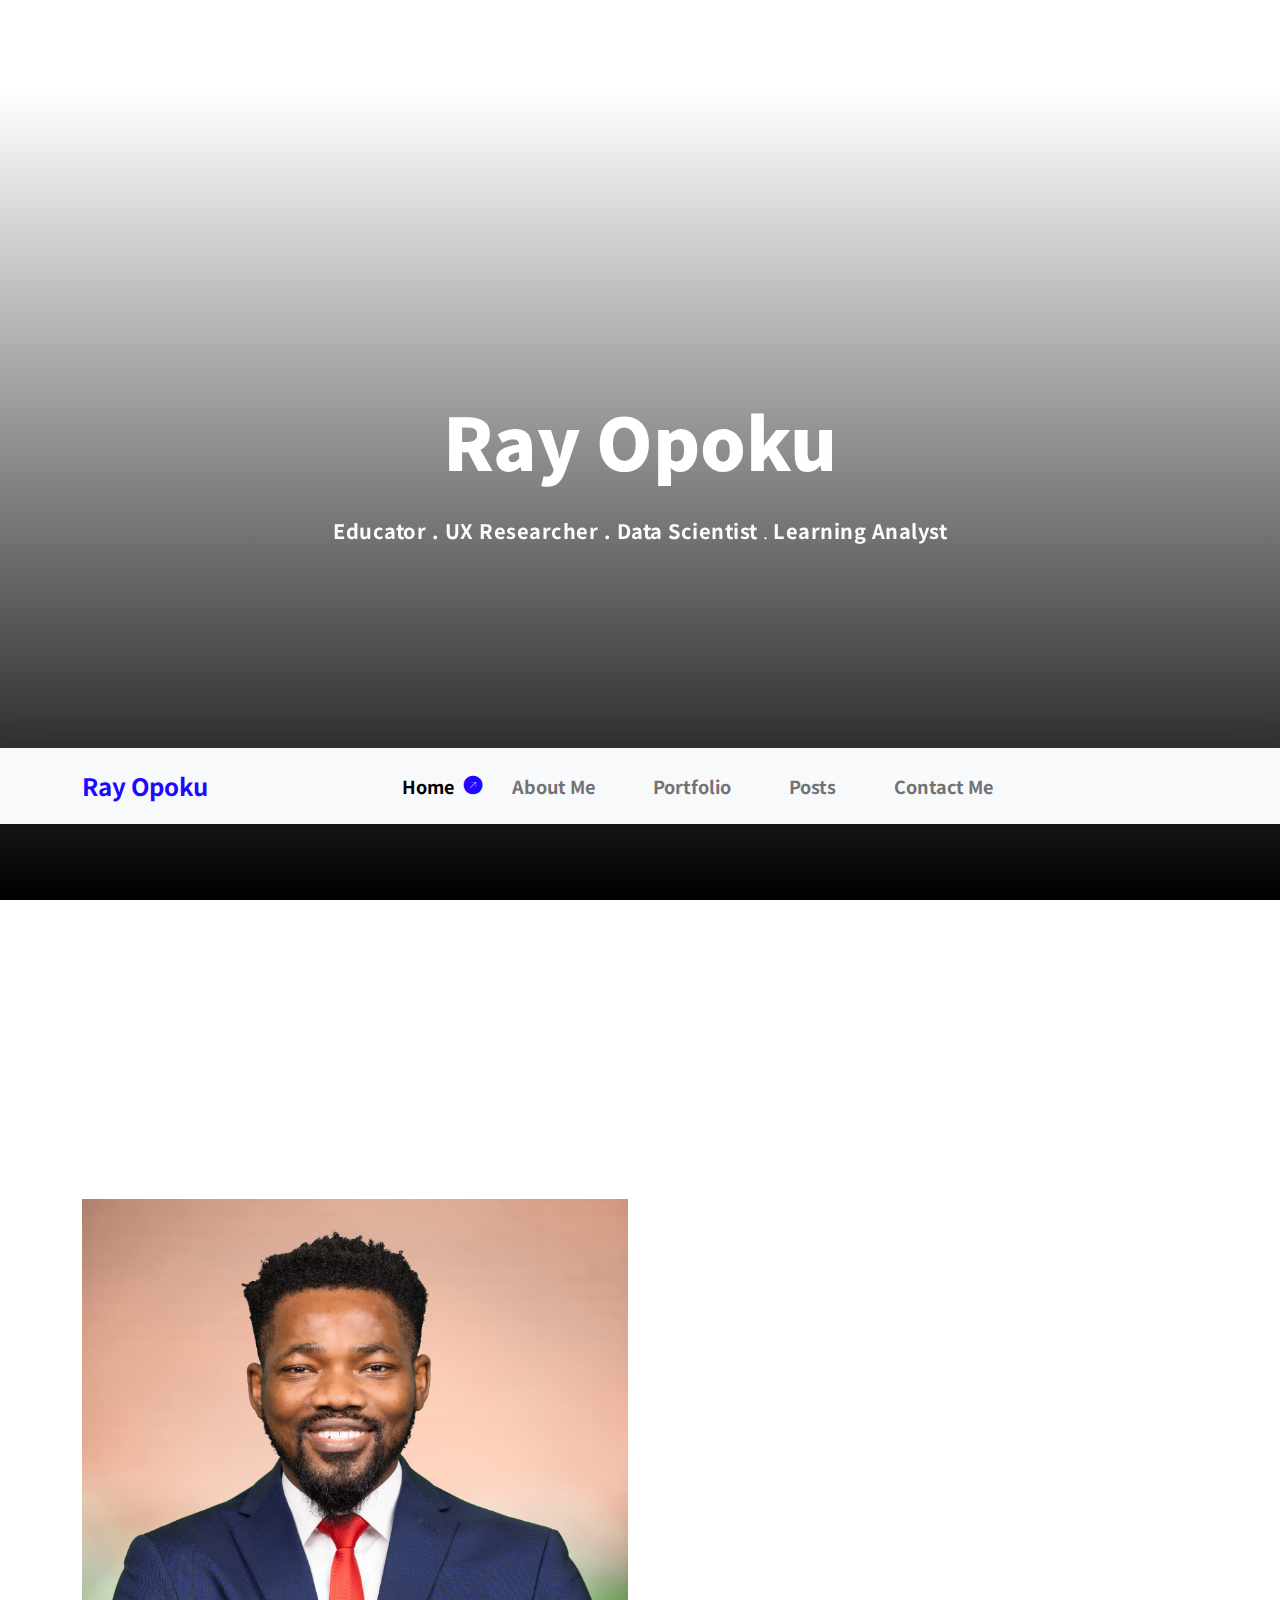
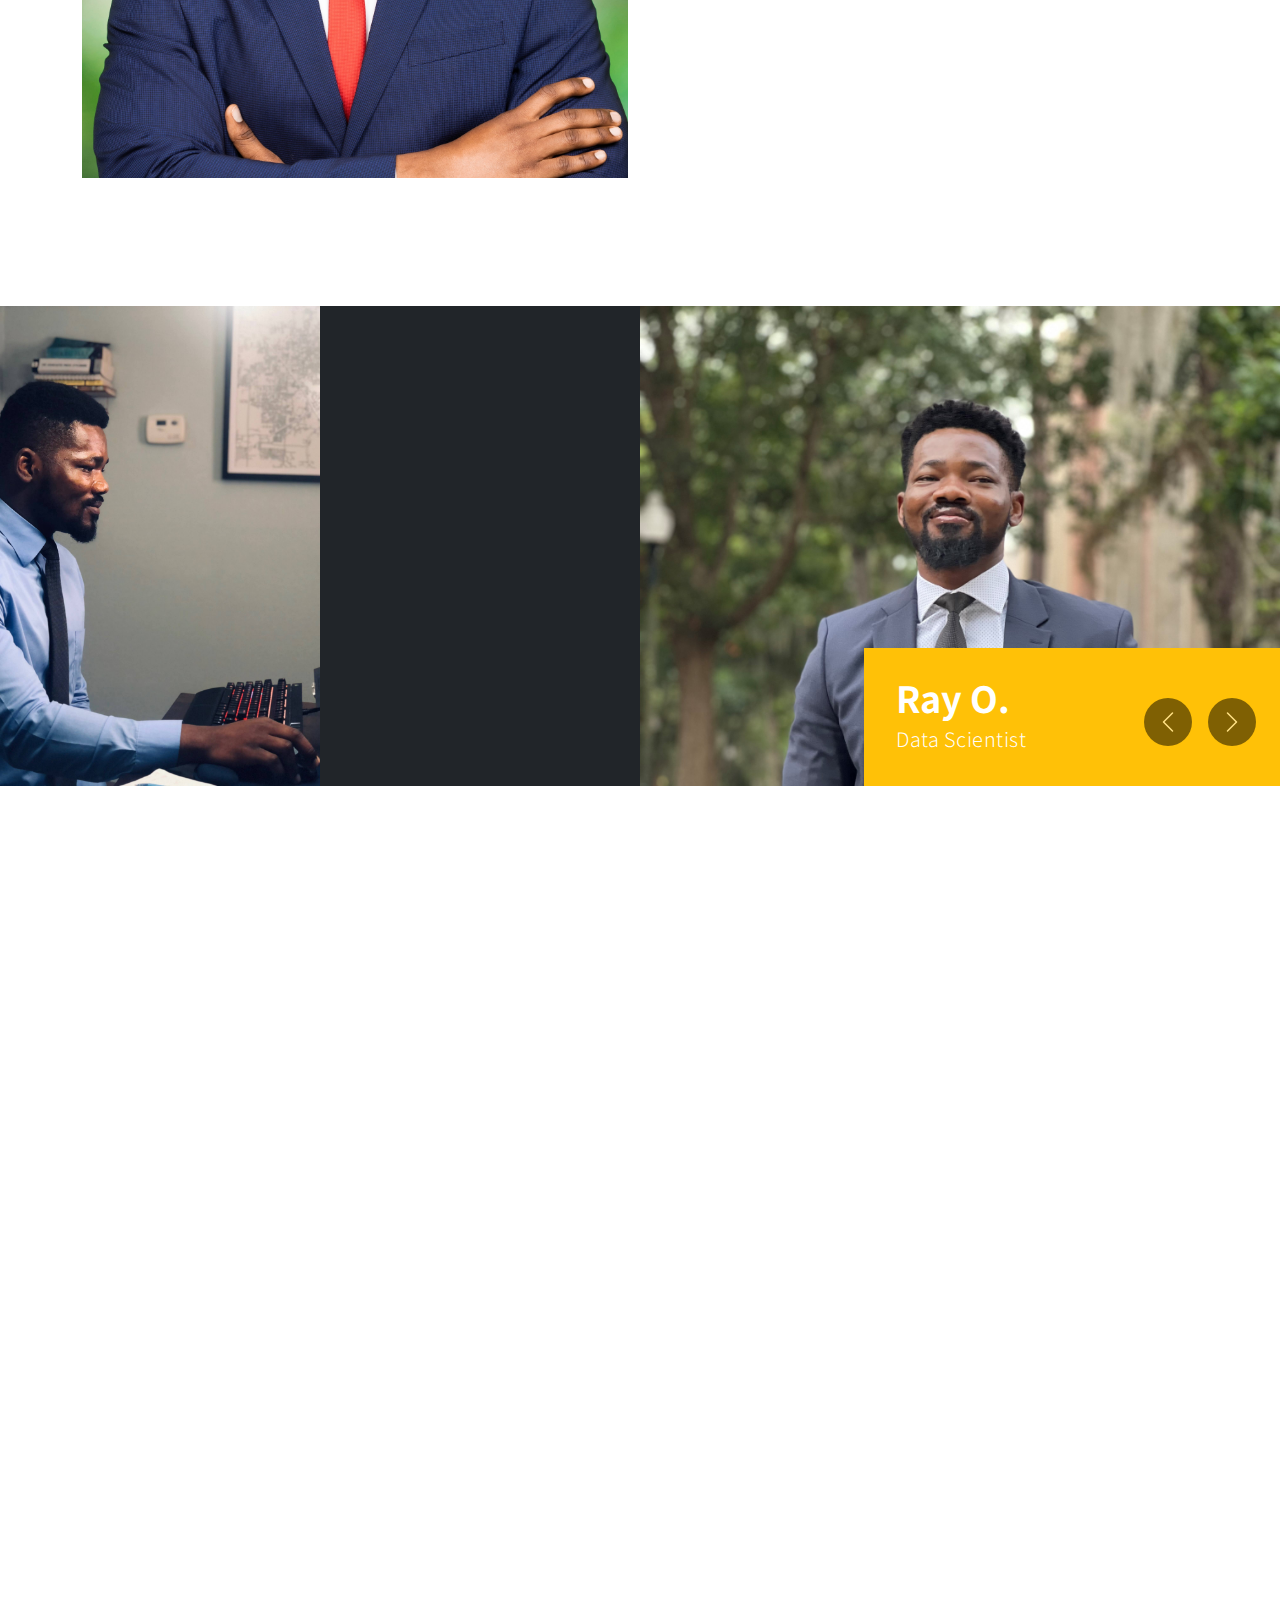
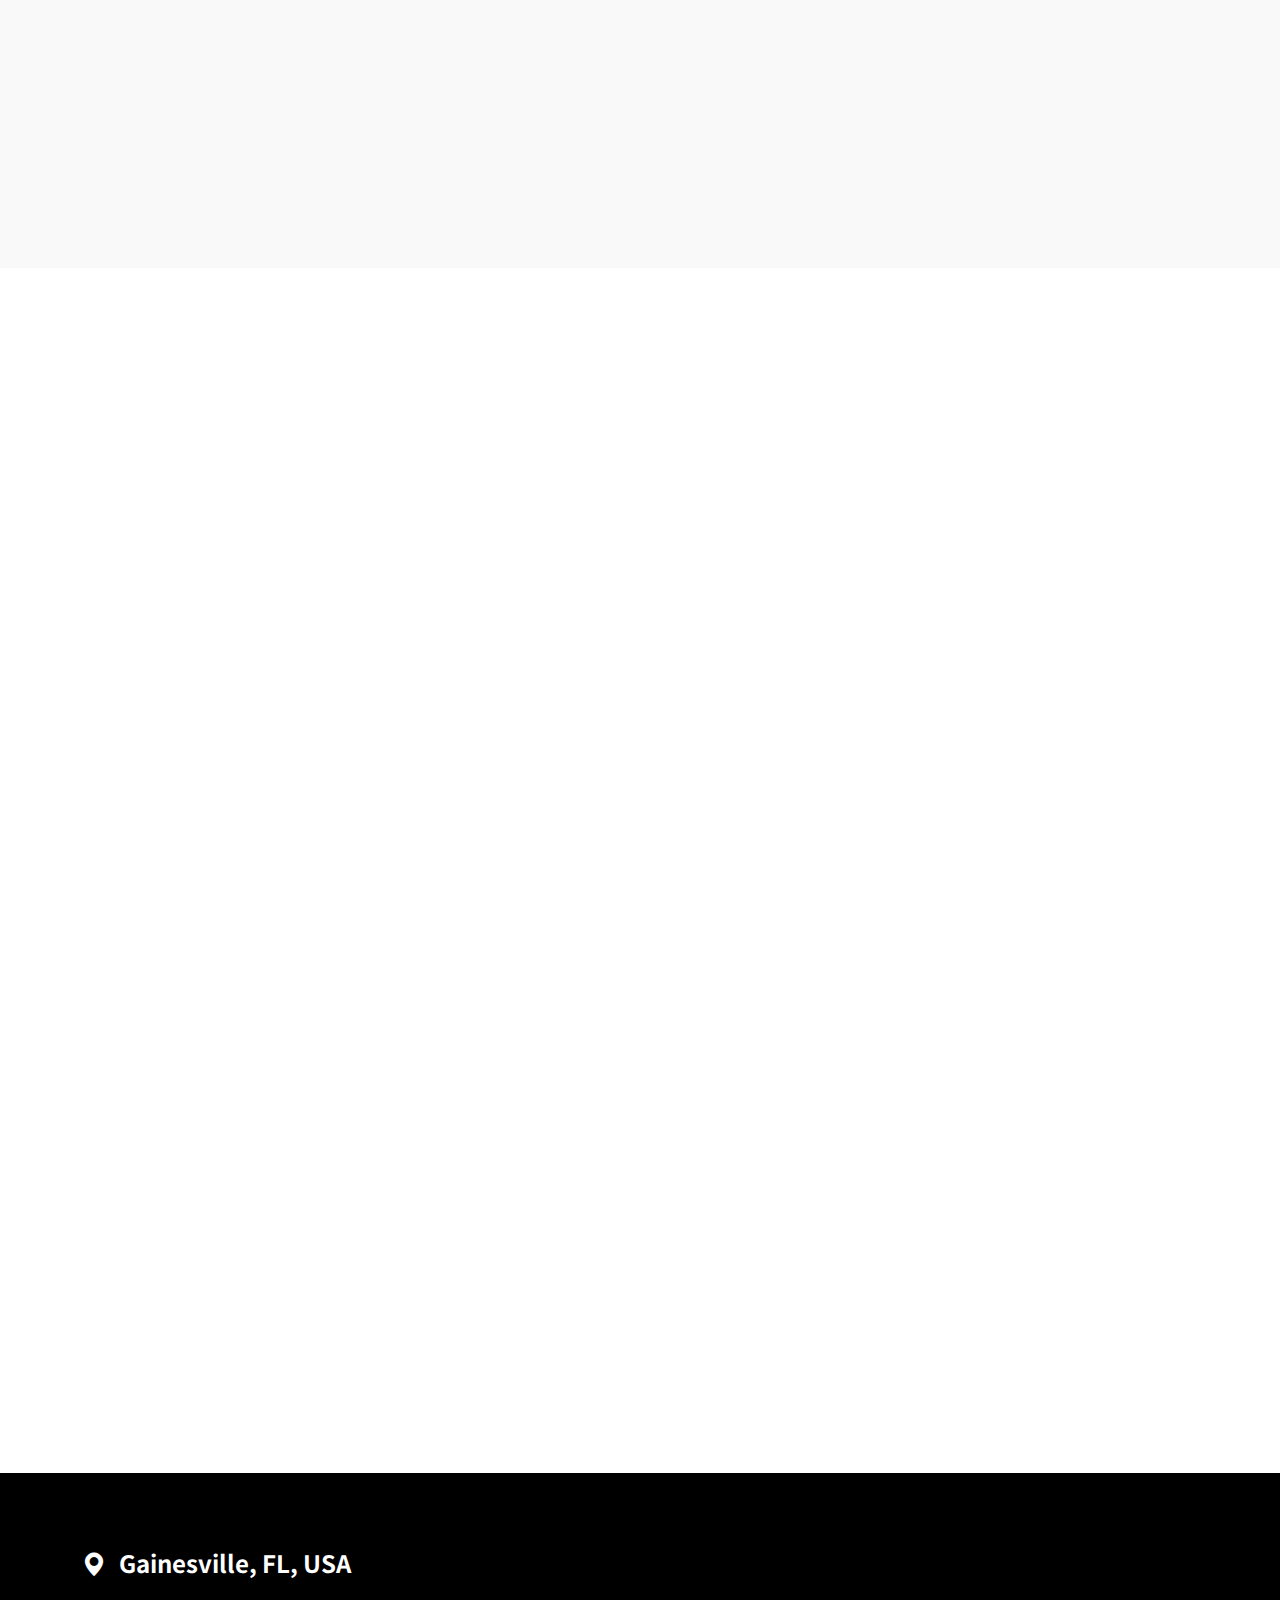
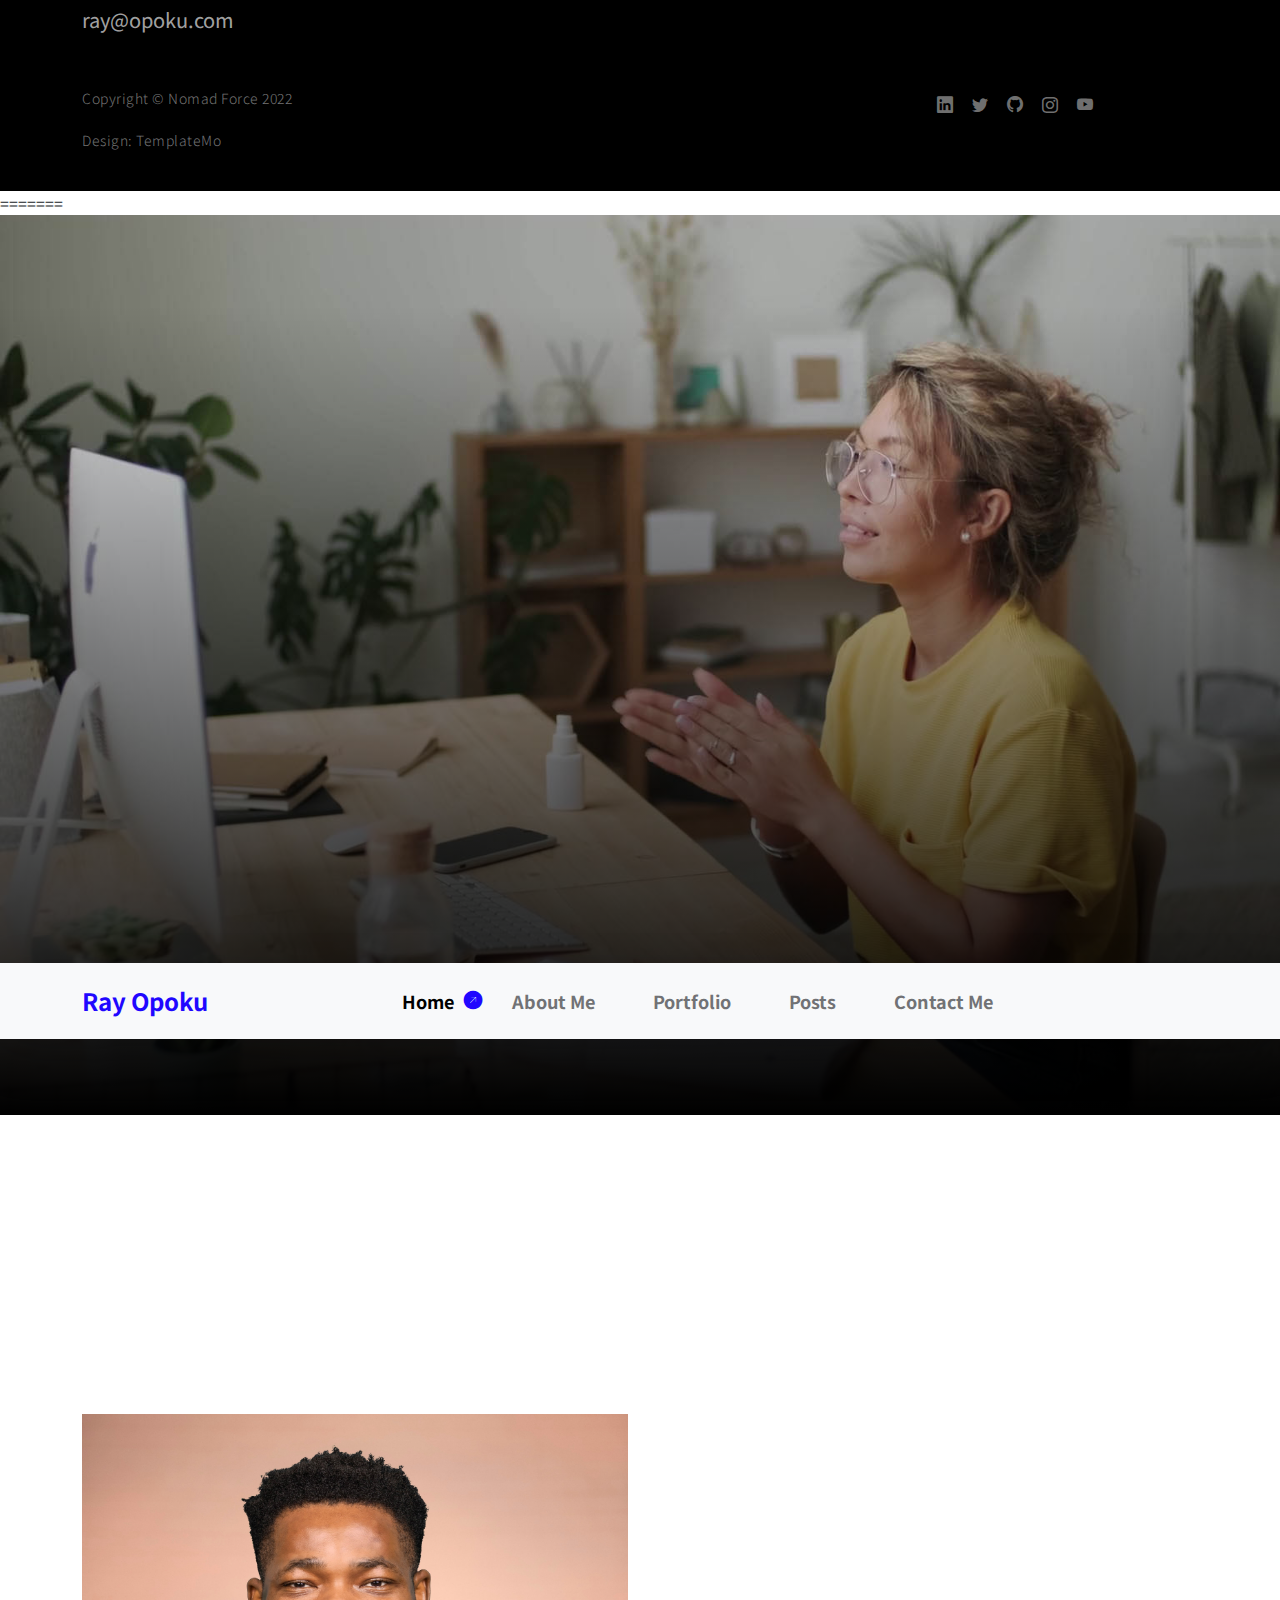
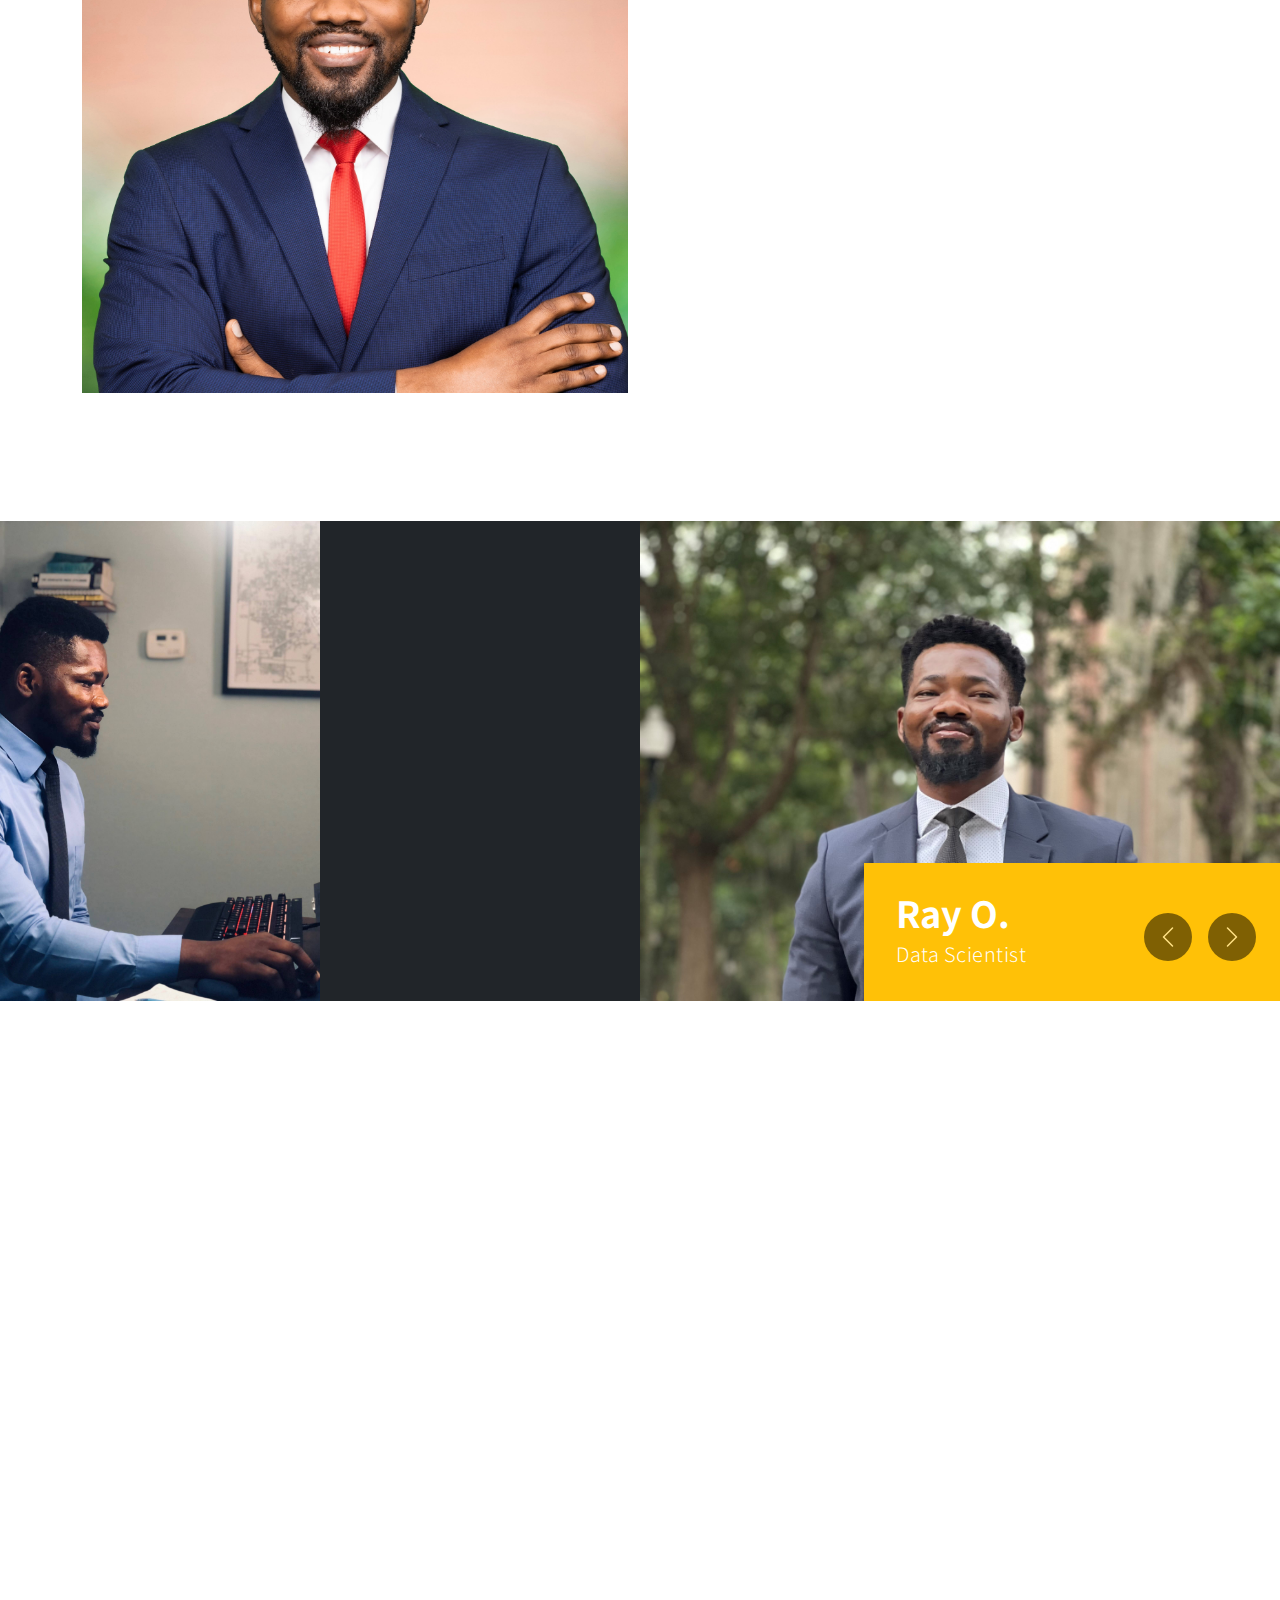
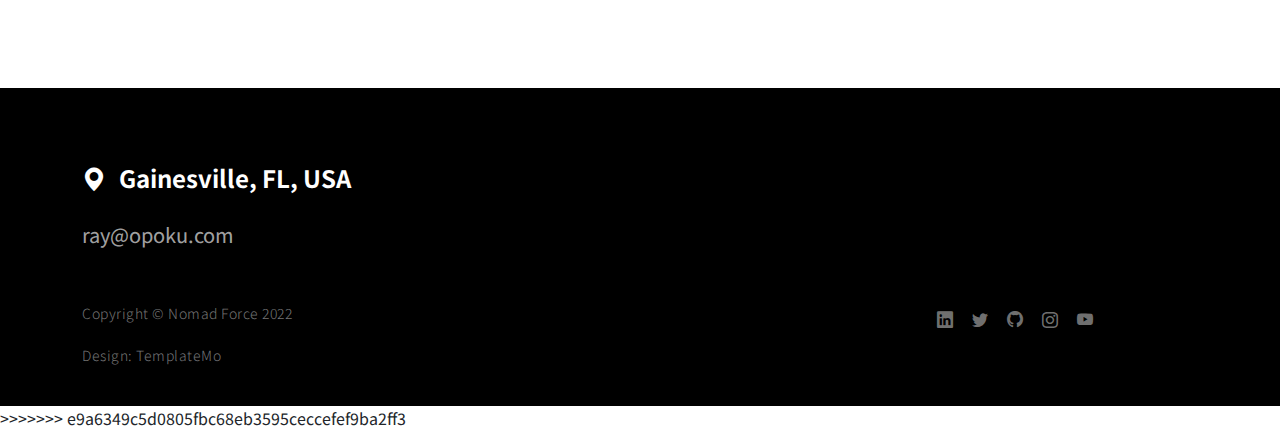
==== commit caf8f012: "Update index.html" ====
--- a/index.html
+++ b/index.html
@@ -51,7 +51,7 @@
                 </div>
 
                 <div class="videoWrapper">
-                    <video autoplay="" loop="" muted="" class="custom-video" poster="videos/792bd98f3e617786c850493560e11c45.jpg">
+                    <video autoplay="" loop="" muted="" class="custom-video" poster="">
                         <source src="videos/headervideo.mp4" type="video/mp4">
 
                         Your browser does not support the video tag.
